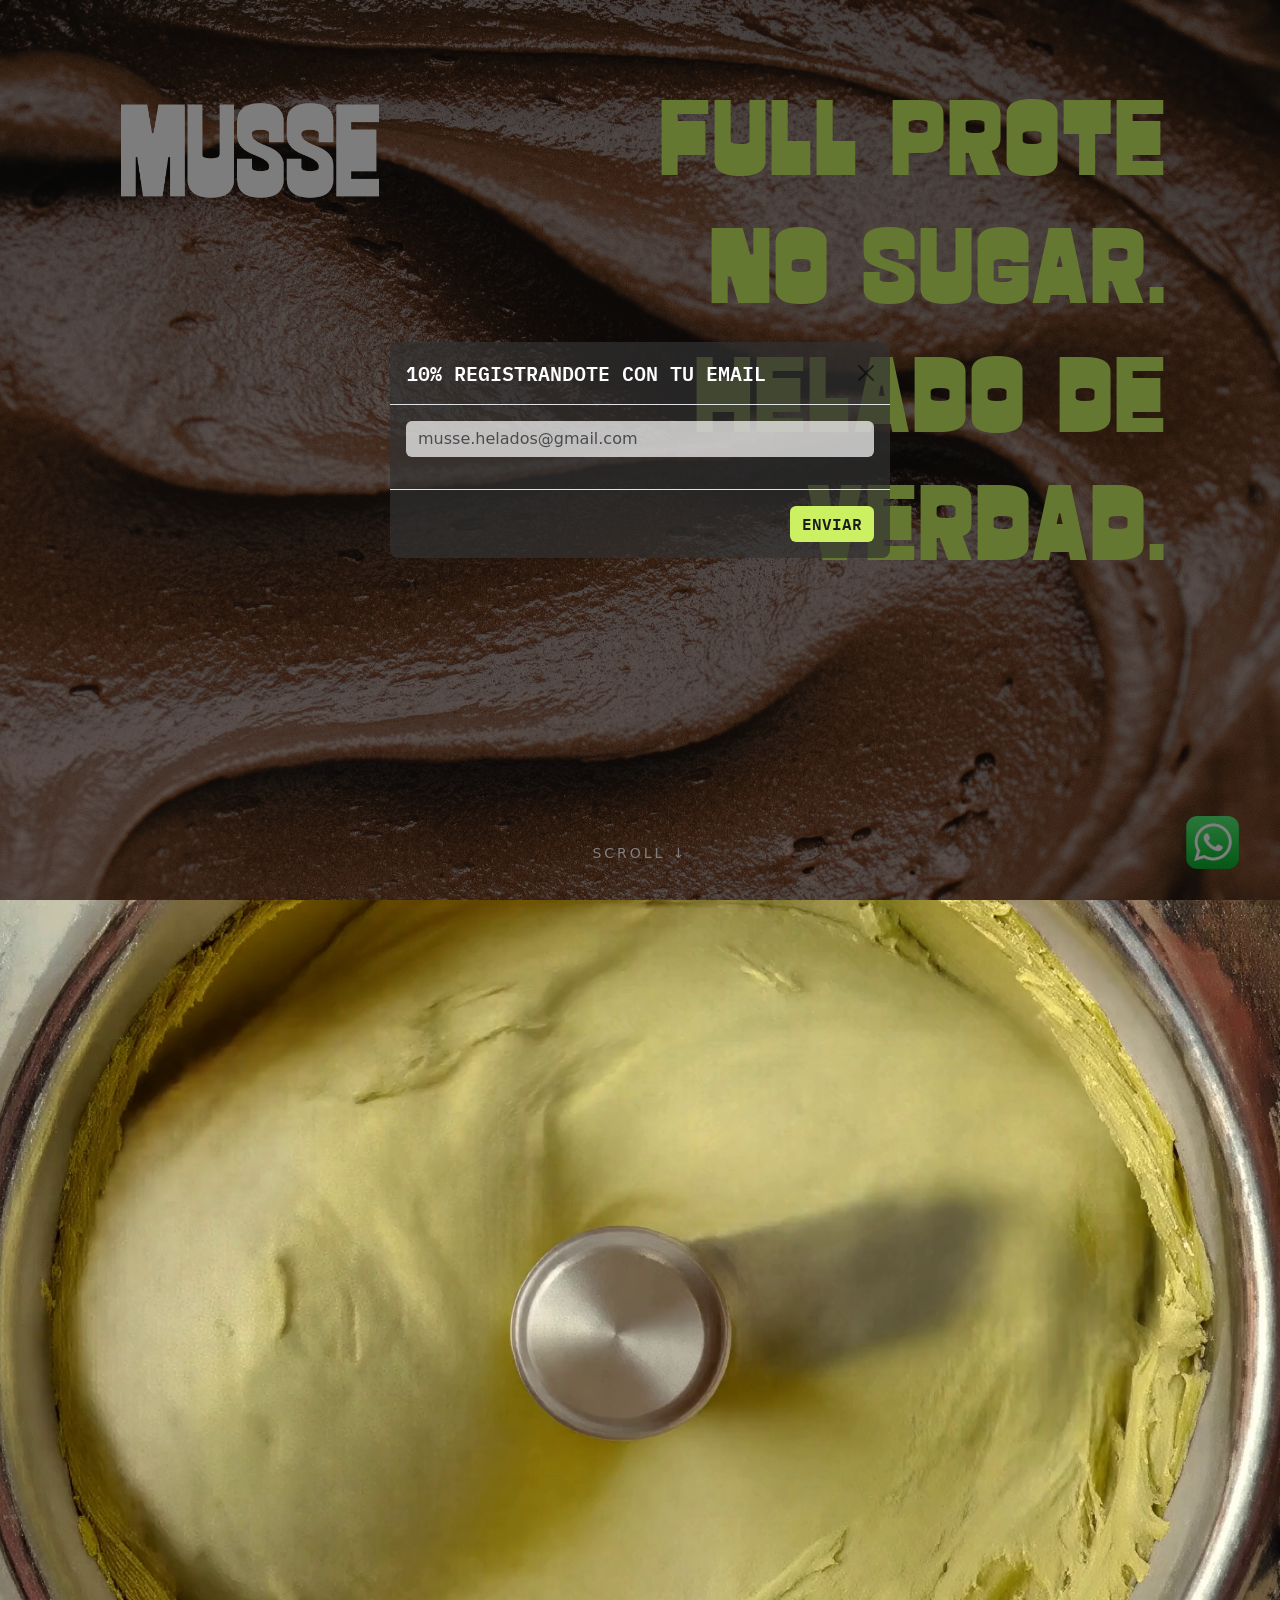
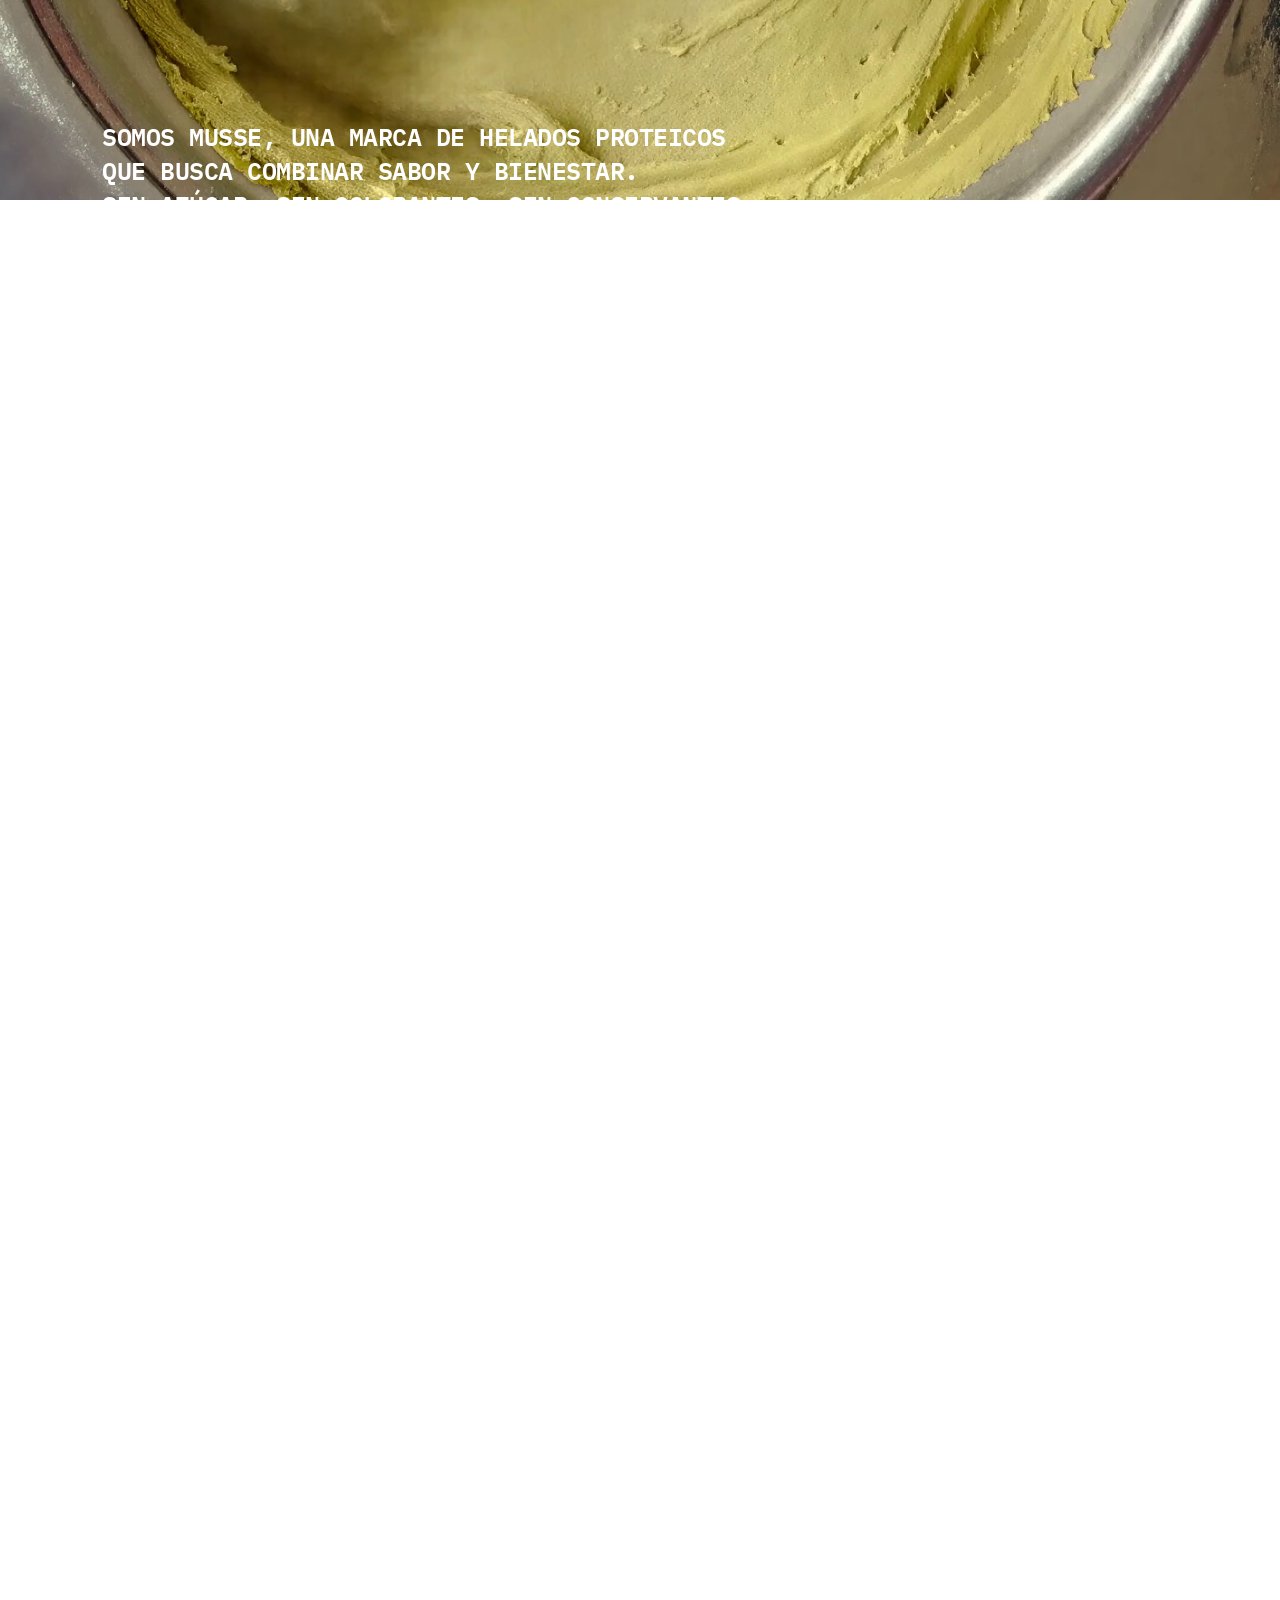
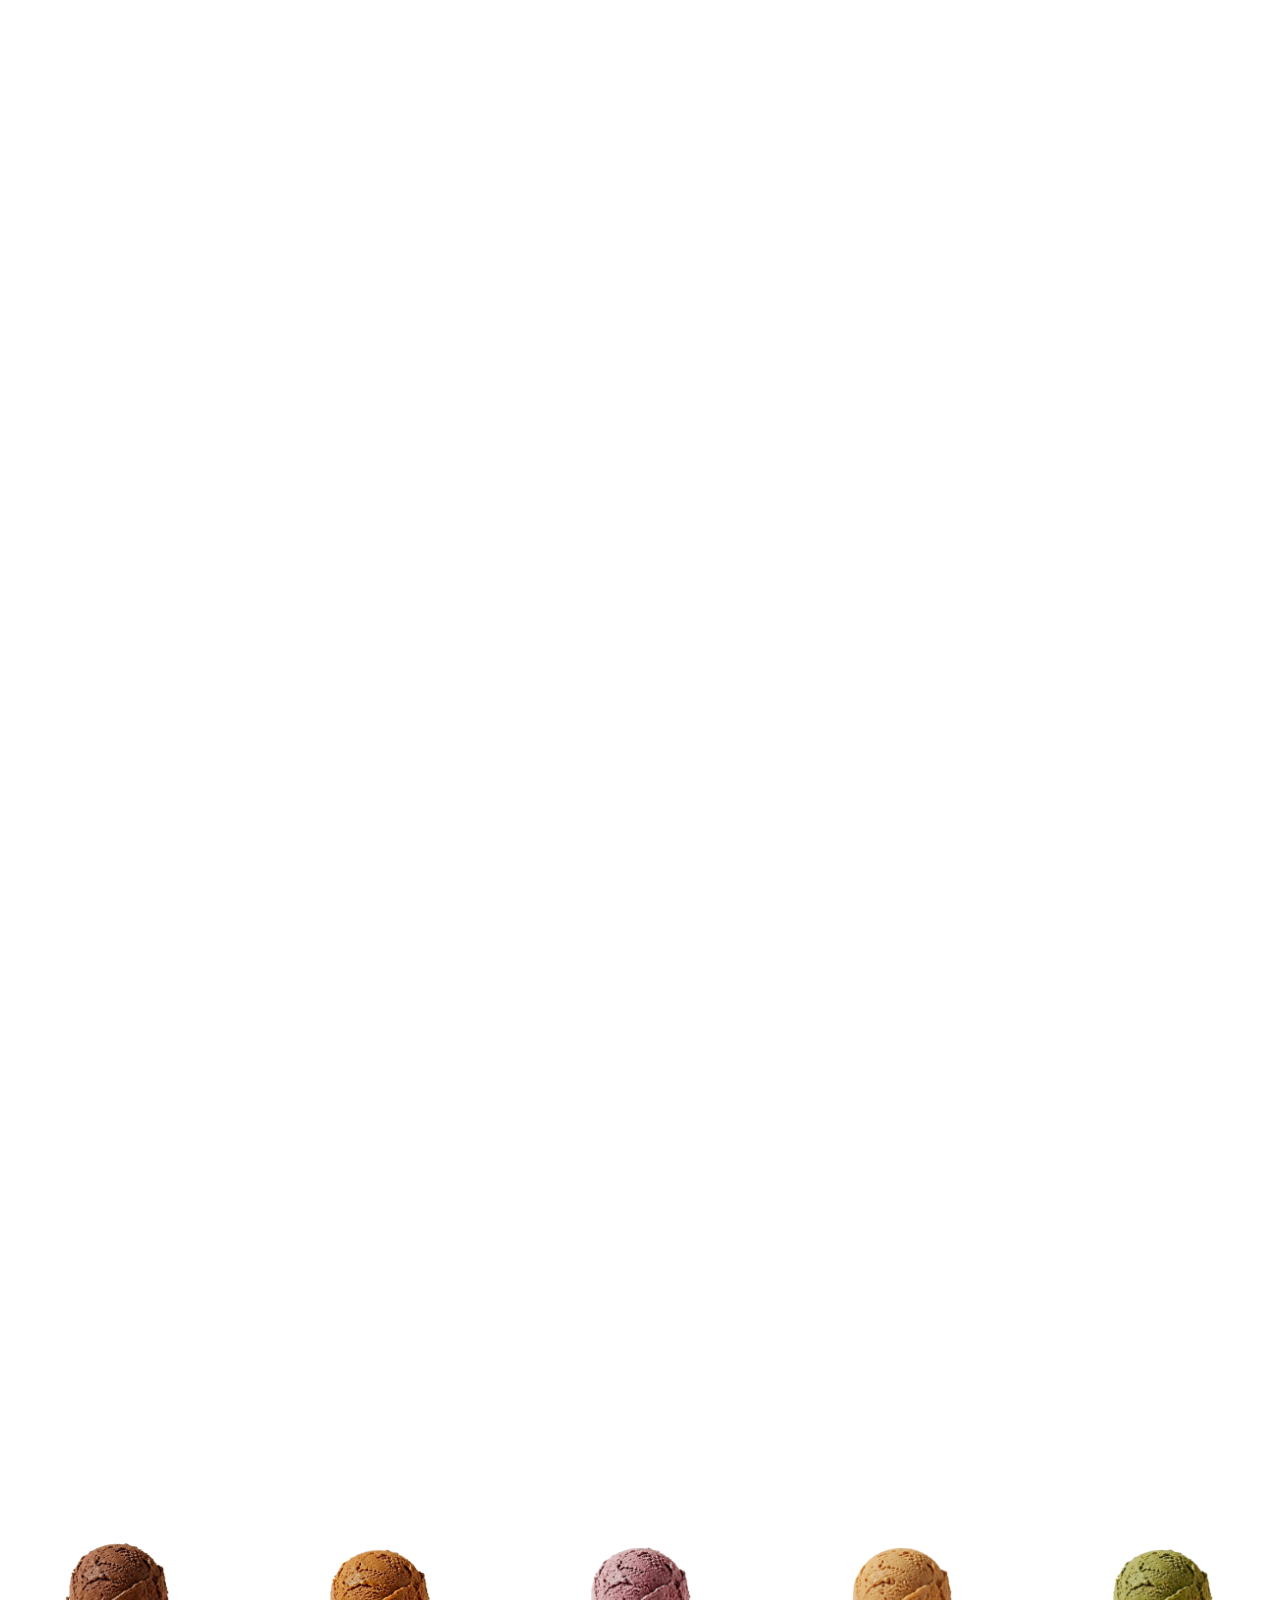
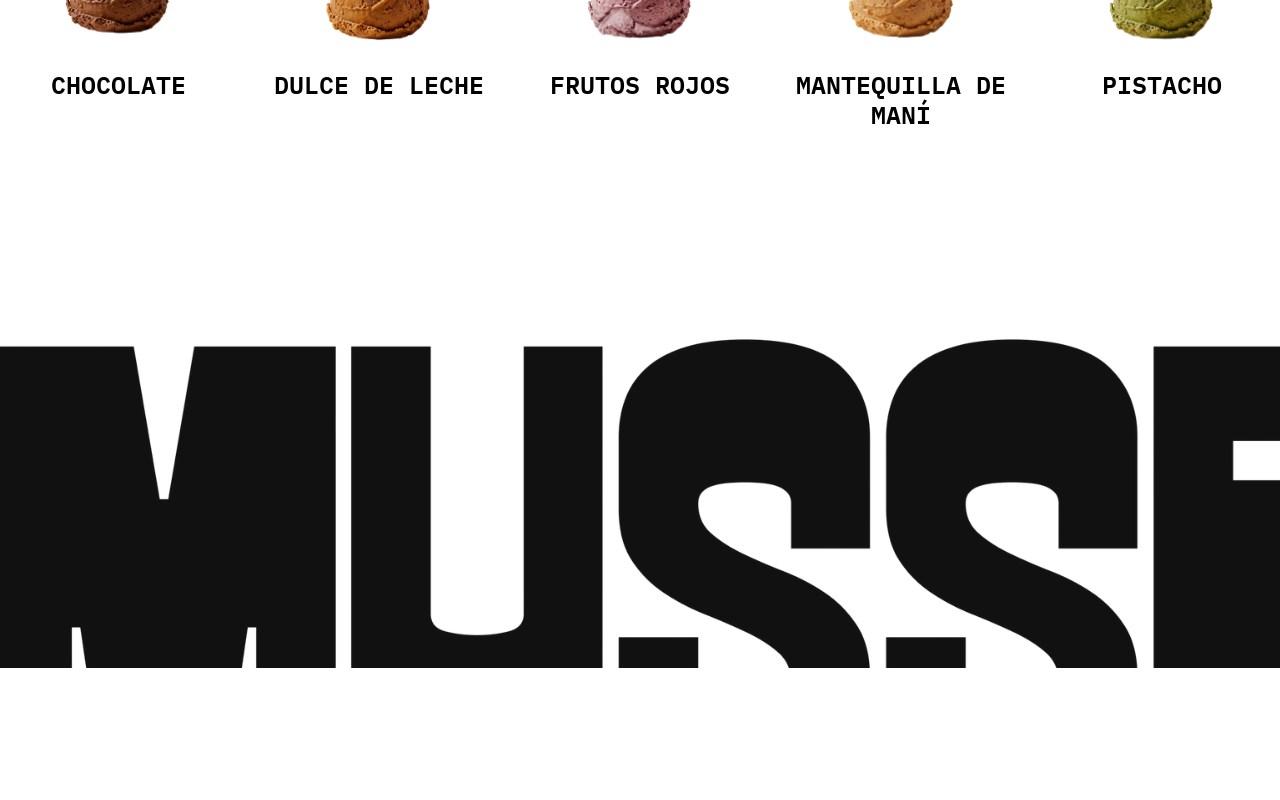
==== index.html @ d67a232c "pronta la cosa" ====
<!DOCTYPE html> 
<html lang="en">
<head>
    <meta charset="UTF-8">
    <meta name="viewport" content="width=device-width, initial-scale=1.0">
    <title>MUSSE</title>
    <link href="https://cdn.jsdelivr.net/npm/bootstrap@5.3.8/dist/css/bootstrap.min.css" rel="stylesheet" integrity="sha384-sRIl4kxILFvY47J16cr9ZwB07vP4J8+LH7qKQnuqkuIAvNWLzeN8tE5YBujZqJLB" crossorigin="anonymous">
    <link rel="stylesheet" href="webapp/web-inf/css/style.css">
    <link rel="icon" type="image/png" href="webapp/media/img/IMG__MUSSE_PERFILIG_NEGRO.png">
</head>
<body>
    <!-- POP UP -->
    <div class="modal fade" id="emailModal" tabindex="-1" aria-labelledby="emailModalLabel" aria-hidden="true">
        <div class="modal-dialog modal-dialog-centered">
            <div class="modal-content" style="background-color: rgba(50, 50, 50, 0.7); border: none; box-shadow: none;">
                <div class="modal-header">
                    <h5 class="modal-title" style="color: white; font-family: 'IBMPlexMono', sans-serif;" id="emailModalLabel">10% REGISTRANDOTE CON TU EMAIL</h5>
                    <button type="button" class="btn-close" data-bs-dismiss="modal" aria-label="Close"></button>
                </div>
                <div class="modal-body">
                    <form id="emailForm">
                        <div class="mb-3">
                            <!-- <label for="emailInput" class="form-label">Mail:</label> -->
                            <input type="email" class="form-control" id="emailInput" 
                            style="background-color: rgba(255, 255, 255, 0.7); border: none; box-shadow: none;"
                            placeholder="musse.helados@gmail.com" required>
                        </div>
                    </form>
                    <div id="mensajeExito" style="display: none; text-align: center; color: white; font-family: 'IBMPlexMono', sans-serif; padding: 20px 0">
                        <p style="font-size: 1.1rem; margin-bottom: 0;">¡LISTO! Revisá tu mail para confirmar</p>
                    </div>
                </div>
                <div class="modal-footer">
                    <!-- <button type="button" class="btn btn-secondary" data-bs-dismiss="modal">Cancelar</button> -->
                    <button type="submit" form="emailForm" class="btn btn-primary" style="background-color: rgb(203, 241, 98); border: none;color: rgb(29, 29, 29);
                     font-family: 'IBMPlexMono'">ENVIAR</button>
                </div>
            </div>
        </div>
    </div>

    <div class ="container-fluid p-0">
        <img id="crema" src="webapp/media/img/crema.jpg" class="crema">
        <div class="row align-items-start">
            <img id="logoB" src="webapp/media/img/MUSSE__LOGO_BLANCO.png" class="logoB col-6">
            <h2 class=fullsugar col-6>
                FULL PROTE <br>
                NO SUGAR. <br>
                HELADO DE <br>
                VERDAD. 
        </div>
            <h2 class="scroll-indicator">
            SCROLL
            <span>↓</span>
            </h2>  
    </div>
    <section class="frame-section">

        <div class="frame-sticky">
            <img id="img"
                 src="webapp/media/frames/frame_000.jpg"
                 alt="video">
        </div>

    </section>

    <div class="txt_Izquierda">
        <!-- <h1> QUIENES SOMOS </h1> -->
        <p class="txt_Izquierda_h2">
            SOMOS MUSSE, UNA MARCA DE HELADOS PROTEICOS<br>
            QUE BUSCA COMBINAR SABOR Y BIENESTAR.<br>
            SIN AZÚCAR. SIN COLORANTES. SIN CONSERVANTES.<br>
            APORTAN HASTA 60 GRAMOS DE PROTEÍNA,<br>
            CON INGREDIENTES CLAROS Y SELECCIONADOS.<br>
            <!-- HELADOS AL FIN ¿NO? -->
        </p>
    </div>

    <div class="txt_Derecha">
        <!-- <h1> COMO COMPRAR </h1> -->
        <p class="txt_Derecha_h2">
            DOS PRESENTACIONES PARA UNA MISMA EXPERIENCIA.<br>
            250 ML, UNA EXPRESIÓN ÍNTIMA Y PRECISA.<br>
            500 ML, UNA EXPERIENCIA AMPLIA.<br>
            LA PROPORCIÓN CAMBIA; EL CARÁCTER PERMANECE.<br>
            <!-- MISMA RECETA, DISTINTA DIMENSIÓN. -->
        </p>
    </div>

    <div class="txt_Izquierda2">
        <!-- <h1> DOS TAMANOS MISMO CRITERIO </h1> -->
        <p class="txt_Izquierda2_h2">
            ¿COMO COMPRAR? SIMPLE,<br>
            NOS ESCRIBÍS POR MENSAJE DIRECTO DE INSTAGRAM <br>
            O A NUESTRO WHATSAPP.<br>
        </p>
    </div>

    <div class="txt_Derecha2">
        <p class="txt_Derecha2_h2">
            ENVÍOS LOS SÁBADOS, COSTO $90.<br>
            PICK UP EN CORDÓN,<br>
            CANELONES 2176 ESQUINA REQUENA.
        </p>
    </div>

   <!--  <div class="txt_Izquierda3">
        <p class="txt_Izquierda3_h2">
            CADA SABOR TIENE UN PERFIL PROPIO<br>
            AROMA, ATAQUE, CUERPO Y TEXTURA<br>
            INTENSIDAD, DULZOR Y PERSISTENCIA<br>
            EL RETROGUSTO DEFINE EL FINAL.
        </p>
    </div> -->

    <!-- <div class="txt_Derecha_mobile">
        <p class="txt_Derecha_h2">
            DOS PRESENTACIONES PARA UNA MISMA EXPERIENCIA.<br>
            250 ML, UNA EXPRESIÓN ÍNTIMA Y PRECISA.<br>
            500 ML, UNA EXPERIENCIA AMPLIA.<br>
            LA PROPORCIÓN CAMBIA; <br>
            EL CARÁCTER PERMANECE.<br>
        </p>
    </div> -->

    <div class="Sabores">
    <div class="sabores-overlay-text"></div>

    <div class="row contenido-sabores">

        <div class="container">
            <div class="row row-cols-1 row-cols-md-3 row-cols-lg-5 g-4">

                <div class="col">
                    <div class="sabor-card"
                        data-color="#3D2203"
                        data-precio1="$320"
                        data-precio2="$590"
                        data-prote1="30g"
                        data-prote2="60g">
                        <img src="webapp/media/img/choco2.png"
                            class="img-fluid sabor-img"
                            alt="Chocolate">
                        <h2 class="card-title">CHOCOLATE</h2>
                    </div>
                </div>

                <div class="col">
                    <div class="sabor-card"
                        data-color="#BC7830"
                        data-precio1="$320"
                        data-precio2="$590"
                        data-prote1="30g"
                        data-prote2="60g">
                        <img src="webapp/media/img/DDL.png"
                            class="img-fluid sabor-img"
                            alt="DDL">
                        <h2 class="card-title">DULCE DE LECHE</h2>
                    </div>
                </div>

                <div class="col">
                    <div class="sabor-card"
                        data-color="#A32424"
                        data-precio1="$320"
                        data-precio2="$590"
                        data-prote1="30g"
                        data-prote2="60g">
                        <img src="webapp/media/img/FR.png"
                            class="img-fluid sabor-img"
                            alt="FR">
                        <h2 class="card-title">FRUTOS ROJOS</h2>
                    </div>
                </div>

                <div class="col">
                    <div class="sabor-card"
                        data-color="#fabf3f"
                        data-precio1="$320"
                        data-precio2="$590"
                        data-prote1="30g"
                        data-prote2="60g">
                        <img src="webapp/media/img/MM.png"
                            class="img-fluid sabor-img"
                            alt="MM">
                        <h2 class="card-title">MANTEQUILLA DE MANÍ</h2>
                    </div>
                </div>

                <div class="col">
                    <div class="sabor-card"
                        data-color="#507520"
                        data-precio1="$350"
                        data-precio2="$650"
                        data-prote1="30g"
                        data-prote2="60g">
                        <img src="webapp/media/img/Pistacho.png"
                            class="img-fluid sabor-img"
                            alt="PISTACHO">
                        <h2 class="card-title">PISTACHO</h2>
                    </div>
                </div>

            </div>
        </div>
    </div>
    <img src="webapp/media/img/primera_pagina1.png" class="musse-G">
</div>
</div>

    <a href="https://wa.me/59898804858" class="botonwpp" target="_blank" rel="noopener">
        <img src="webapp/media/img/wpp2.png" class="boton-normal" alt="WhatsApp">
        <img src="webapp/media/img/wppedido2.png" class="boton-hover" alt="Pedido">
    </a>

    <!-- <div class="scroll-space"></div> -->

    <script>
        const MAX_FRAMES = 91;

        const img = document.querySelector("#img");
        const frameSection = document.querySelector(".frame-section");

         /* Cargamos todos los frames para evitar que aparezcan blancos mientras hacemos scroll.*/
        const frames = [];
        for (let i = 0; i < MAX_FRAMES; i++) {
            const frame = String(i).padStart(3, "0");
            const image = new Image();
            image.src = `webapp/media/frames/frame_${frame}.jpg`;
            frames.push(image);
        }
         /*Cuando el usuario llega a la sección de frames, empezamos a calcular el progreso.*/
        function updateFrame() {

            const rect = frameSection.getBoundingClientRect();

            const sectionHeight = frameSection.offsetHeight;

            /*
             * rect.top:
             *  0      -> la sección está exactamente arriba
             *  +100vh -> todavía no llegó
             *  -100vh -> ya pasó
             */

            const scrollProgress =
                -rect.top / (sectionHeight - window.innerHeight);

             /* Limitamos el valor entre 0 y 1. */
            const progress = Math.max(
                0,
                Math.min(1, scrollProgress)
            );

             /* Convertimos el progreso en frame.*/
            const frameIndex = Math.floor(
                progress * (MAX_FRAMES - 1)
            );       
             /** Mostramos el frame correspondiente.*/
            if (frames[frameIndex] && frames[frameIndex].complete) {
                img.src = frames[frameIndex].src;
            }
        }
         /* Actualizamos solamente cuando se hace scroll.*/
        window.addEventListener("scroll", updateFrame);
         
        /* También actualizamos al cargar. */
        window.addEventListener("load", updateFrame);

        /* Si cambia el tamaño de la ventana, recalculamos.*/
        window.addEventListener("resize", updateFrame);

    </script>
    <script>
    document.addEventListener('DOMContentLoaded', () => {
        const seccion = document.querySelector('.Sabores');
        const overlay = document.querySelector('.sabores-overlay-text');
        const tarjetas = document.querySelectorAll('.sabor-card');
        const esMobile = () => window.innerWidth <= 768;

        tarjetas.forEach(tarjeta => {
            // Creamos el bloque de info interno (una sola vez), oculto por CSS hasta que se abra
            const info = document.createElement('div');
            info.className = 'sabor-card-info';
            info.innerHTML = `
                <p>250ml: <span>${tarjeta.dataset.precio1}</span> - PROTE: <span>${tarjeta.dataset.prote1}</span></p>
                <p>500ml: <span>${tarjeta.dataset.precio2}</span> - PROTE: <span>${tarjeta.dataset.prote2}</span></p>
            `;
            tarjeta.appendChild(info);
            tarjeta.style.setProperty('--card-color', tarjeta.dataset.color);

            // --- Comportamiento DESKTOP: hover pinta toda la sección ---
            tarjeta.addEventListener('mouseenter', () => {
                if (esMobile()) return;

                seccion.style.backgroundColor = tarjeta.dataset.color;
                overlay.innerHTML = `
                    <p>250ml: <span>${tarjeta.dataset.precio1}</span>  -  PROTE: <span>${tarjeta.dataset.prote1}</span></p>
                    <p>500ml: <span>${tarjeta.dataset.precio2}</span>  -  PROTE: <span>${tarjeta.dataset.prote2}</span></p> 
                `;
                overlay.classList.add('active');
            });

            tarjeta.addEventListener('mouseleave', () => {
                if (esMobile()) return;

                seccion.style.backgroundColor = '';
                overlay.classList.remove('active');
            });

            // --- Comportamiento MOBILE: click abre/cierra la tarjeta individual ---
            tarjeta.addEventListener('click', () => {
                if (!esMobile()) return;

                tarjeta.classList.toggle('abierta');
            });
        });
    });
</script>
<script>
    document.addEventListener('DOMContentLoaded', () => {
        const emailModal = new bootstrap.Modal(document.getElementById('emailModal'));
        emailModal.show();
    });
</script>

                                <!-- PLANILLA DE MAILS -->
<!-- <script>
    const APPS_SCRIPT_URL = "https://script.google.com/macros/s/AKfycbwYnUWAjlx35HTfsASTl6OppnHQqXR3POZV9kEv2lB65s6XrRscVy9KSuldqKF_LOc/exec"; // reemplazá con la URL que termina en /exec

    document.getElementById('emailForm').addEventListener('submit', async (e) => {
        e.preventDefault(); // evita que la página se recargue

        const email = document.getElementById('emailInput').value;
        const submitBtn = document.querySelector('button[form="emailForm"]');

        submitBtn.disabled = true;
        submitBtn.textContent = 'Enviando...';

        try {
            const response = await fetch(APPS_SCRIPT_URL, {
                method: 'POST',
                body: JSON.stringify({ email: email }),
            });

            const data = await response.json();

            if (data.status === 'agregado') {
                alert('¡Listo! Revisá tu mail para confirmar y activar tu 10% de descuento.');
                bootstrap.Modal.getInstance(document.getElementById('emailModal')).hide();
            } else if (data.status === 'existente') {
                alert('Ese mail ya está registrado.');
            } else if (data.status === 'invalido') {
                alert('El mail ingresado no es válido.');
            }
        } catch (error) {
            alert('Hubo un error, intentá de nuevo más tarde.');
            console.error(error);
        } finally {
            submitBtn.disabled = false;
            submitBtn.textContent = 'Enviar';
        }
    });
</script> -->
<script>
    const APPS_SCRIPT_URL = "https://script.google.com/macros/s/AKfycbz4NG5xU1uorxzER-dS7P4vfG3Rirt2bR7UhhUN05FvsZs_9spDzwAhqFDkivVRFyjCVA/exec"; // reemplazá con la URL que termina en /exec"; // asegurate que sea la tuya

    document.getElementById('emailForm').addEventListener('submit', async (e) => {
        e.preventDefault();

        const emailInput = document.getElementById('emailInput');
        const email = emailInput.value;
        const submitBtn = document.querySelector('button[form="emailForm"]');

        emailInput.classList.remove('is-invalid');

        submitBtn.disabled = true;
        submitBtn.textContent = 'Enviando...';

        try {
            const response = await fetch(APPS_SCRIPT_URL, {
                method: 'POST',
                body: JSON.stringify({ email: email }),
            });

            const data = await response.json();

            if (data.status === 'agregado') {
                document.getElementById('emailForm').style.display = 'none';
                document.querySelector('.modal-footer').style.display = 'none';
                document.getElementById('mensajeExito').style.display = 'block';

                setTimeout(() => {
                    bootstrap.Modal.getInstance(document.getElementById('emailModal')).hide();
                }, 2500);
            } else if (data.status === 'existente') {
                bootstrap.Modal.getInstance(document.getElementById('emailModal')).hide();
            } else if (data.status === 'invalido') {
                emailInput.classList.add('is-invalid');
            }
        } catch (error) {
            console.error(error);
        } finally {
            submitBtn.disabled = false;
            submitBtn.textContent = 'Enviar';
        }
    });
</script>
<script src="https://cdn.jsdelivr.net/npm/bootstrap@5.3.8/dist/js/bootstrap.bundle.min.js"></script>
</body>
</html>
---- webapp/web-inf/css/style.css ----
@font-face {
    font-family: "PCMerchis";
    src: url("../../media/fonts/PCMerchis-Regular.woff") format("woff");
    font-weight: normal;
    font-style: normal;
}
@font-face {
    font-family: "PCMerchis";
    src: url("../../media/fonts/PCMerchis-Regular.woff2") format("woff2");
    font-weight: normal;
    font-style: normal;
}
@font-face {
    font-family: "IBMPlexMono";
    src: url("../../media/fonts/IBMPlexMono-Medium.ttf") format("TrueType");
    font-weight: normal;
    font-style: normal;
}
@font-face {
    font-family: "IBMPlexMono";
    src: url("../../media/fonts/IBMPlexMono-SemiBold.ttf") format("TrueType");
    font-weight: normal;
    font-style: normal;
}
body {
    margin: 0;
    padding: 0;
}.container-fluid{
    position : relative;
}.crema {
    width: 100%;
    height: 100vh;
    object-fit: cover;
    display: block;
    position: relative;
}.logoB{
    position: absolute;
    top: 100px;
    left: 100px;

    width: 300px;
    height: auto;

    z-index: 2;
}.fullsugar{
    position:absolute;
    top: 85px;
    right: 100px;
    background: transparent;
    text-align: right;
    /* color: rgb(29, 38, 112); */
    /* color: rgb(250, 191, 63); */
    color: rgb(203, 241, 98);
    /* font-family:"Impact, Haettenschweiler, 'Arial Narrow Bold', sans-serif"; */
    font-family:"PCMerchis";
    /* font-weight: 700; */
    font-size: 107px;
    letter-spacing: 3px;
    /* -webkit-text-stroke: 0.05px rgb(14, 20, 59); */

    z-index: 2;
}.scroll-indicator {
    position: absolute;
    bottom: 30px;
    left: 50%;
    transform: translateX(-50%);
    
    color: white;
    font-size: 14px;
    letter-spacing: 3px;
    text-align: center;
    z-index: 2;
/* }#img {
    position: fixed;
    top: 100vh;
    left: 0;
    width: 100vw;
    height: 100vh;
    object-fit: cover;
    z-index: 1;
    opacity: 1;
    pointer-events: none;
}#img.visible {
    opacity: 1;
    pointer-events: auto; */
}.botonwpp{
    position: fixed;
    bottom: 20px;
    right: 30px;

    z-index: 1000;
}.botonwpp img {
    width: 75px;
    height: auto;
    display: block;
}.boton-hover {
    position: absolute;
    top: 50%;
    left: 50%;

    width: 100px !important;
    height: auto !important;

    transform: translate(-60%, -50%);
    /* background-color: rgb(58, 124, 64) */;
    opacity: 0;
}.botonwpp:hover .boton-hover {
    opacity: 1;
}.botonwpp:hover .boton-normal {
    opacity: 0;
}.scroll-space {
    height: 600vh;
    margin-top: 0;
    position: relative;
}.frame-section {
    /*
     * 91 frames = una sección suficientemente larga
     * para poder recorrerlos con el scroll.
     */
    height: 600vh;
    position: relative;
}

.frame-sticky {
    position: sticky;
    top: 0;
    height: 100vh;
    width: 100%;
    overflow: hidden;
}

.frame-sticky img {
    width: 100%;
    height: 100%;
    object-fit: cover;
    display: block;
}.txt_Izquierda{
    position: absolute;

    top: 180vh;
    left: 8%;

    height: 400px;
    width: 700px;
    padding: 100px 0;

    z-index: 10;

    color: white;
    opacity: 1;
    font-family: "IBMPlexMono";

    font-size: 25px;
    font-weight: 400;
    /* background-color: rgba(255, 255, 255, 0.25);
    backdrop-filter: blur(8px); */
    letter-spacing: -0.5px;
    line-height: 1.35;
}.txt_Derecha{
    position: absolute;
    top: 270vh;
    right: 8%;
    width: 700px;
    margin-left: 8%;
    margin-right: auto;
    padding: 100px 0;
    z-index:10;
    color: white;
    text-align: right;
    font-family: "IBMPlexMono";
    font-size: 25px;
    letter-spacing: -0.5px;
    opacity: 1;
}.txt_Izquierda2{
    position: absolute;
    top: 360vh;
    left: 8%;
    width: 800px;
    margin-left: auto;
    margin-right: 8%;
    padding: 100px 0;
    z-index:10;
    color: white;
    opacity: 1;
    font-family:"IBMPlexMono";
    font-size: 25px;
    letter-spacing: -0.5px;
}.txt_Derecha2{
    position: absolute;
    top: 450vh;
    right: 8%;
    width: 700px;
    margin-left: 8%;
    margin-right: auto;
    padding: 100px 0;
    z-index:10;
    color: white;
    text-align: right;
    opacity: 1;
    font-family:"IBMPlexMono";
    font-size: 25px;
    letter-spacing: -0.5px;
}/* .txt_Izquierda3{
    position: absolute;
    top: 520vh;
    left: 8%;
    width: 700px;
    margin-left: auto;
    margin-right: 8%;
    padding: 100px 0;
    z-index:10;
    color: white;
    opacity: 1;
    font-family:"IBMPlexMono";
    font-size: 25px;
    letter-spacing: -0.5px;
} */.Sabores {
    position: relative;
    width: 100%;
    min-height: 100vh;
    overflow: hidden;
    transition: background-color 0.35s ease;
}

.musse-G {
    position: absolute;
    inset: 0;
    object-fit: cover;
    z-index: 0;
}

.contenido-sabores {
    position: relative;
    z-index: 1;
}

.contenido-sabores .col {
    display: flex;
    flex-direction: column;
    align-items: center;
}

.sabor-img {
    max-width: 220px;
    height: auto;
    display: block;
    margin: 0 auto;
}

.card-title {
    font-family: "IBMPlexmono";
    color: #000;
    text-align: center;
    margin-top: 4px;
    margin-bottom: 0;
    font-weight: 450;
    font-size: 25px;
    /* text-decoration: overline; */
}

.sabores-overlay-text {
    position: absolute;
    left: 0;
    right: 0;
    top: 45%;
    bottom: 0;
    z-index: 3;
    display: flex;
    flex-direction: column;
    align-items: center;
    justify-content: flex-start;
    gap: 6px;
    color: #fff;
    font-family: "PCMerchis", sans-serif;
    text-align: center;
    font-size: 1.5rem;
    opacity: 0;
    pointer-events: none;
    transition: opacity 0.35s ease;
    letter-spacing: 1px;
}

.sabores-overlay-text.active {
    opacity: 1;
}.hero-content {
    position: absolute;
    top: 0;
    left: 0;
    width: 100%;
}.hero {
    position: relative;
    height: 100vh;
}.txt_Derecha{
    position: absolute;
}@media (max-width: 768px) {
    .logoB {
        top: 105px !important;
        left: 50%;
        right: auto;
        transform: translateX(-50%);
        width: 260px;
    }

    .fullsugar {
        top: 250px;
        left: 50%;
        right: auto;
        transform: translateX(-50%);
        width: 90%;
        text-align: center;
        font-size: 55px;
        letter-spacing: 1px;
    }

    .scroll-indicator {
        font-size: 13px;
        bottom: 20px;
    }
}

/* @media (max-width: 480px) {
    .logoB {
        width: 130px;
        top: 35px;
    }

    .fullsugar {
        top: 170px;
        font-size: 32px;
    }
} */@media (max-width: 768px) {
    .botonwpp {
        bottom: 20px;
        right: 20px;
    }
    .botonwpp img {
        width: 60px;
    }
    .boton-hover,
    .botonwpp:hover .boton-hover {
        display: none !important;
        opacity: 0 !important;
    }

    .botonwpp:hover .boton-normal,
    .boton-normal {
        opacity: 1 !important;
        display: block !important;
    }
}@media (max-width: 768px) {
    .txt_Izquierda,
    .txt_Derecha,
    .txt_Izquierda2,
    .txt_Derecha2 {
        left: 8%;
        right: 8%;
        width: auto;
        height: auto;
        padding: 15px 0;
        font-size: 18px;
        line-height: 1.3;
        letter-spacing: 0;
    }

    /* .txt_Izquierda3 {
        display: none;
    } */
}

@media (max-width: 480px) {
    .txt_Izquierda,
    .txt_Derecha,
    .txt_Izquierda2,
    .txt_Derecha2 {
        left: 6%;
        right: 6%;
        padding: 10px 0;
        font-size: 18px;;
    }
}.sabor-card-info {
    display: none;
}

@media (max-width: 768px) {
    .sabores-overlay-text {
        display: none;
    }

    .sabor-card {
        position: relative;
        margin-top: 20px;
        width: 100%;
        max-width: 280px;
        border-radius: 12px;
        overflow: hidden;
        padding: 16px 0;
    }

    .sabor-card .sabor-img,
    .sabor-card .card-title {
        transition: opacity 0.3s ease;
    }

    .sabor-card.abierta .sabor-img,
    .sabor-card.abierta .card-title {
        opacity: 0;
    }

    .sabor-card-info {
        position: absolute;
        inset: 0;
        display: flex;
        flex-direction: column;
        align-items: center;
        justify-content: center;
        gap: 6px;
        color: #fff;
        font-family: "PCMerchis", sans-serif;
        text-align: center;
        font-size: 1.1rem;
        letter-spacing: 2px;
        opacity: 0;
        pointer-events: none;
        transition: opacity 0.3s ease;
        background-color: var(--card-color, transparent);
    }

    .sabor-card.abierta .sabor-card-info {
        opacity: 1;
        pointer-events: auto;
    }
}@media (max-width: 768px) {
    .musse-G {
        position: static;
        width: 100%;
        height: auto;
        object-fit: contain;
        display: block;
        margin-top: -35px;
        margin-bottom: -40px;
    }

    .Sabores {
        min-height: auto;
        overflow: hidden;
    }
}/* .txt_Derecha_mobile {
    display: none;
}

@media (max-width: 768px) {
    .txt_Derecha {
        display: none;
    }

    .txt_Derecha_mobile {
        display: block;
        position: absolute;
        top: 270vh;
        top: 270dvh;
        right: 8%;
        left: auto;
        width: auto;
        height: auto;
        padding: 15px 0;
        z-index: 10;
        color: white;
        text-align: right;
        font-family: "IBMPlexMono";
        font-size: 18px;
        line-height: 1.3;
        letter-spacing: 0;
    }
} */
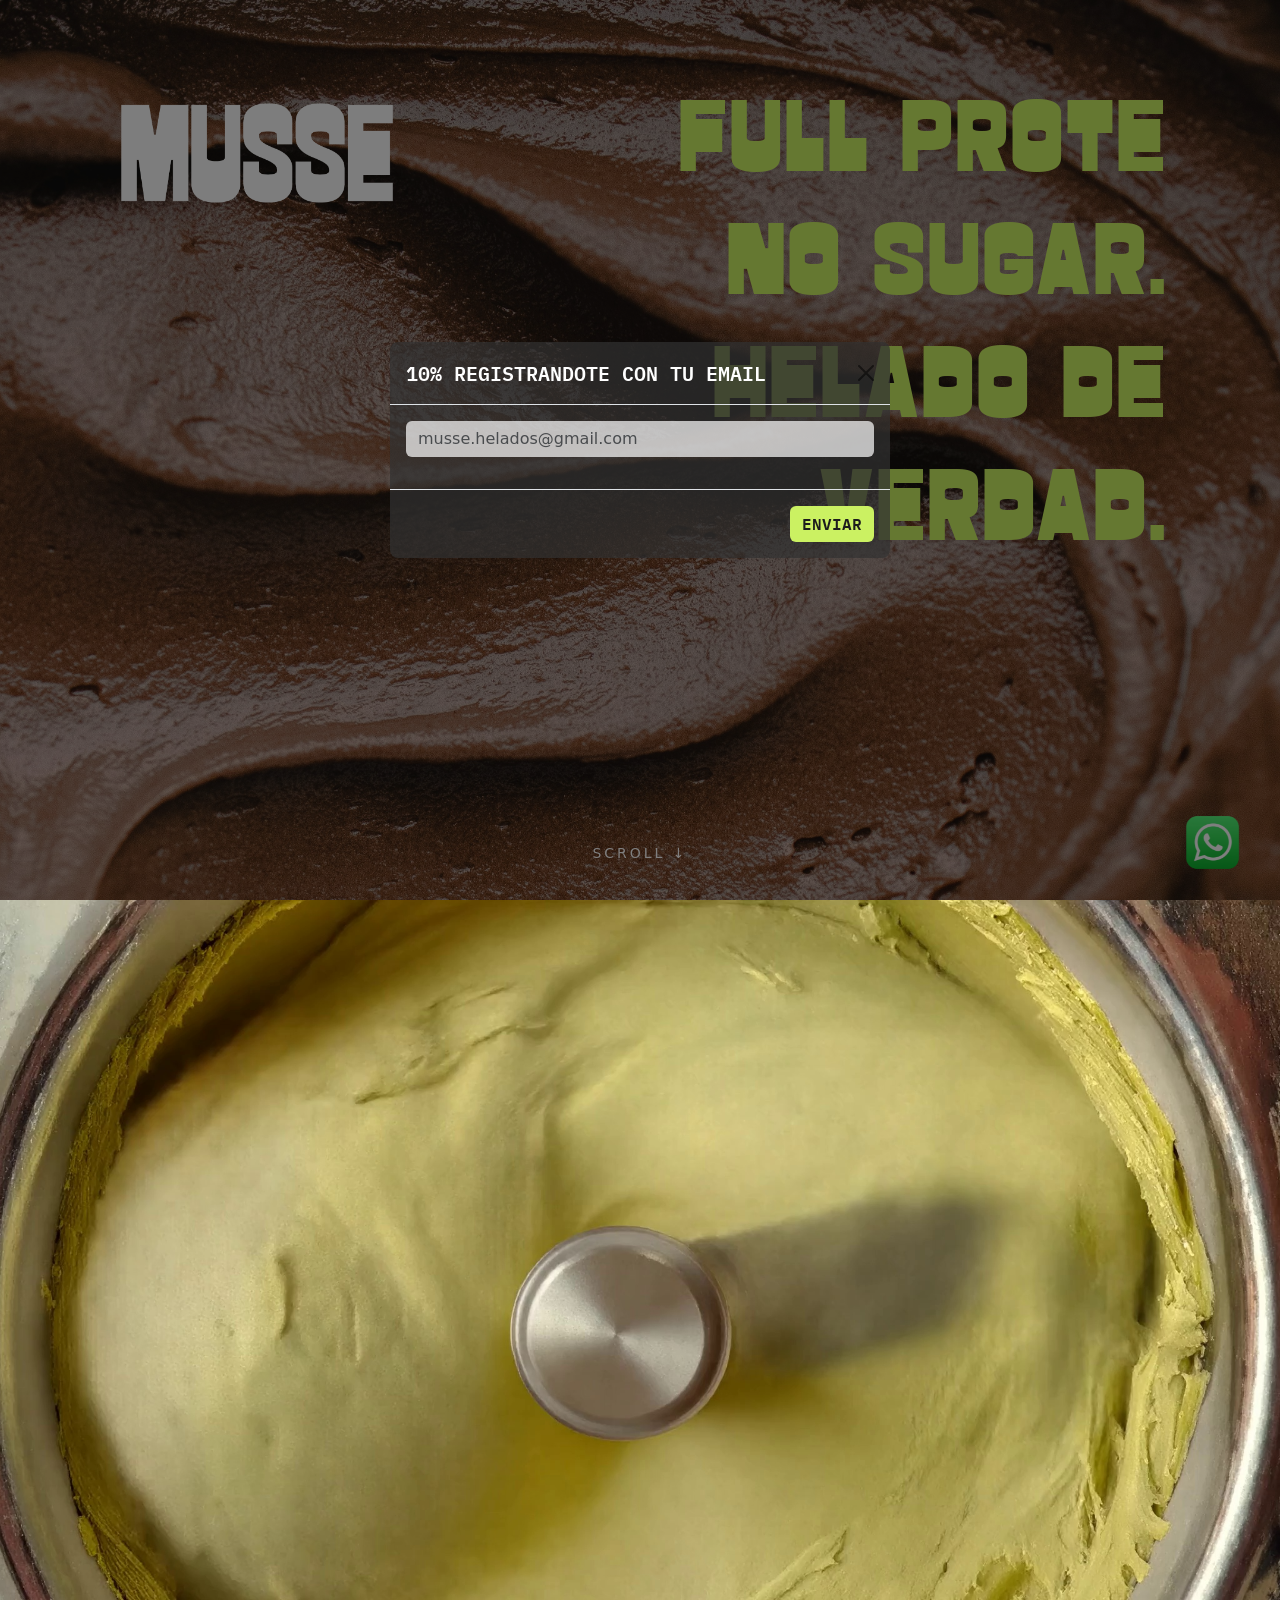
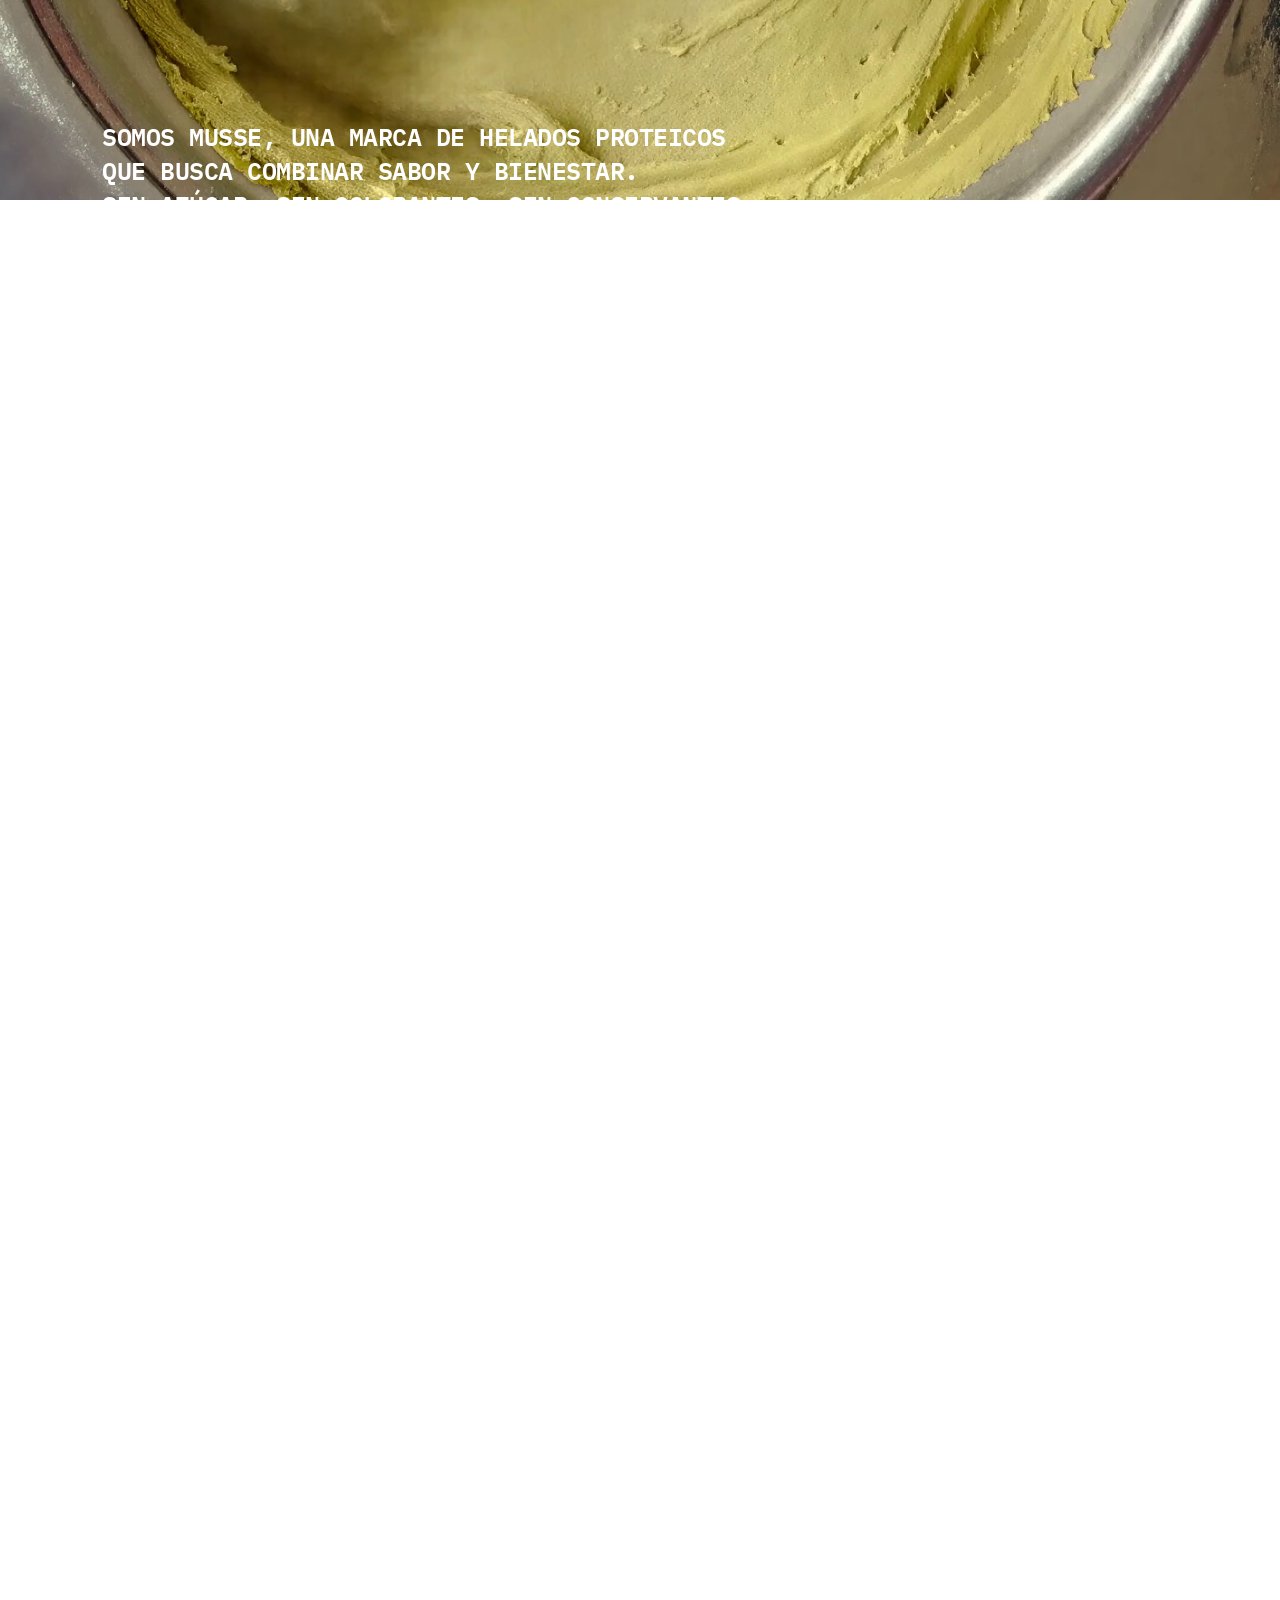
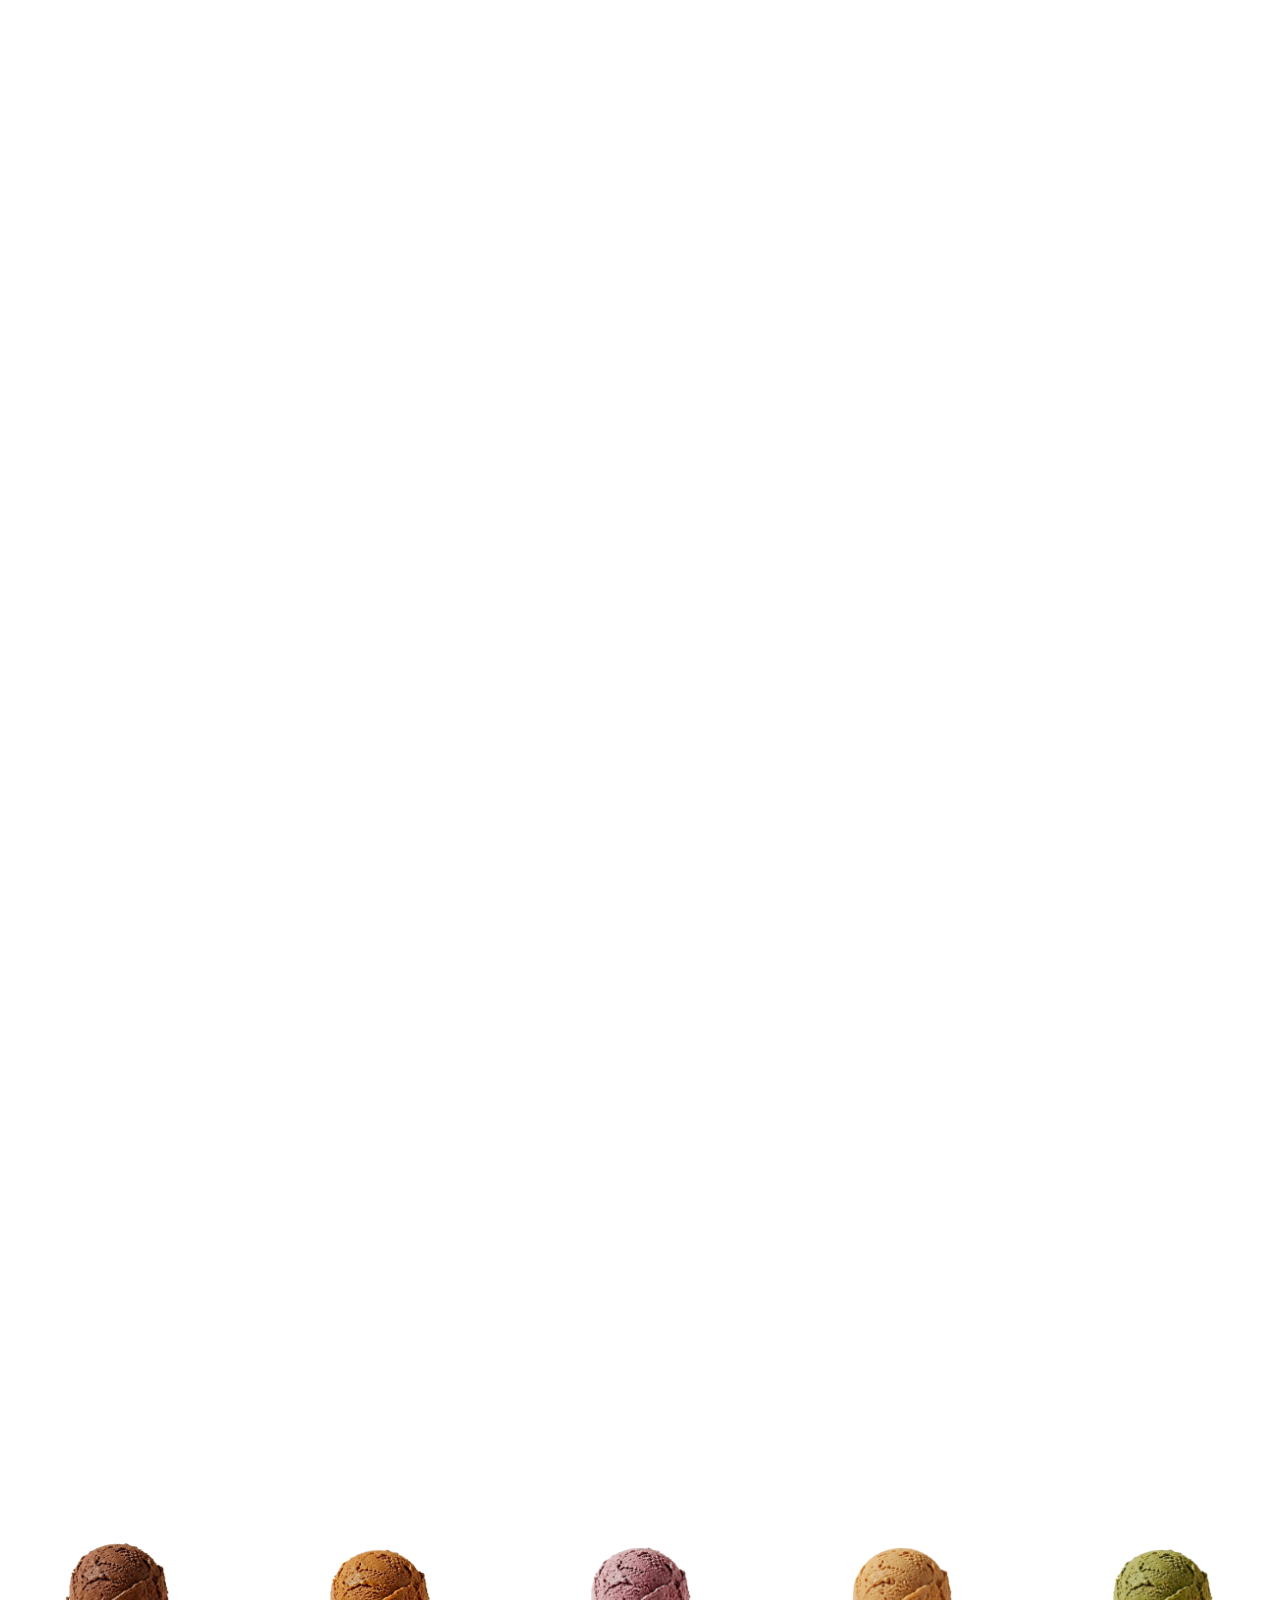
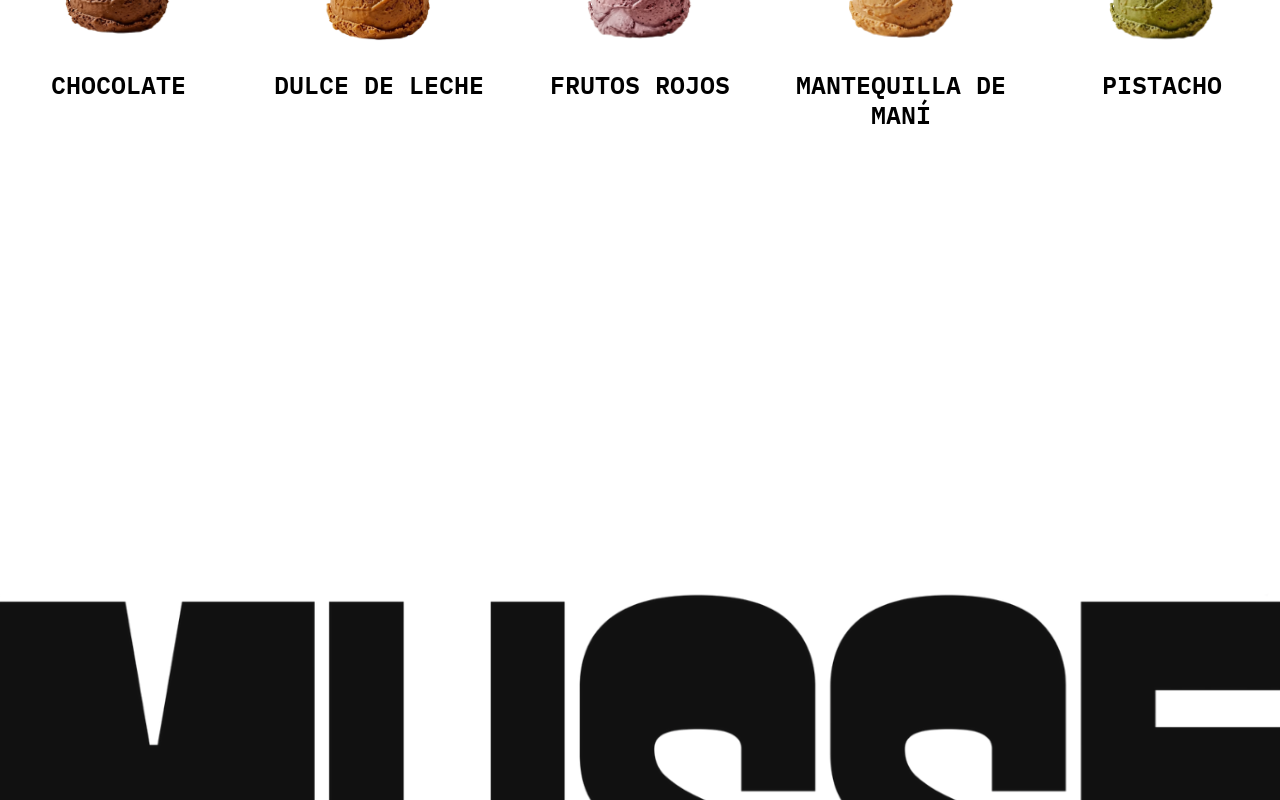
==== commit 1205444e: "ajustamos responsive" ====
--- a/index.html
+++ b/index.html
@@ -39,15 +39,20 @@
         </div>
     </div>
 
-    <div class ="container-fluid p-0">
-        <img id="crema" src="webapp/media/img/crema.jpg" class="crema">
+    <div class ="container-fluid">
+        <!-- <img id="crema" src="webapp/media/img/crema.jpg" class="crema"> -->
         <div class="row align-items-start">
-            <img id="logoB" src="webapp/media/img/MUSSE__LOGO_BLANCO.png" class="logoB col-6">
-            <h2 class=fullsugar col-6>
-                FULL PROTE <br>
-                NO SUGAR. <br>
-                HELADO DE <br>
-                VERDAD. 
+            <div class="col-12 col-md-6">
+                <img id="logoB" src="webapp/media/img/MUSSE__LOGO_BLANCO.png" class="logoB">
+            </div>
+            <div class="col-12 col-md-6">
+                <h2 class=fullsugar>
+                    FULL PROTE <br>
+                    NO SUGAR. <br>
+                    HELADO DE <br>
+                    VERDAD.
+                </h2>
+            </div> 
         </div>
             <h2 class="scroll-indicator">
             SCROLL
@@ -204,8 +209,7 @@
             </div>
         </div>
     </div>
-    <img src="webapp/media/img/primera_pagina1.png" class="musse-G">
-</div>
+    <!-- <img src="webapp/media/img/primera_pagina1.png" class="musse-G"> -->
 </div>
 
     <a href="https://wa.me/59898804858" class="botonwpp" target="_blank" rel="noopener">
--- a/webapp/web-inf/css/style.css
+++ b/webapp/web-inf/css/style.css
@@ -26,26 +26,31 @@
     margin: 0;
     padding: 0;
 }.container-fluid{
-    position : relative;
-}.crema {
+    background-image: url("../../media/img/crema.jpg");
+    background-size: cover;
+    background-position: center center;
+    background-repeat: no-repeat;
+    height: 100vh;
+}/* .crema {
     width: 100%;
     height: 100vh;
     object-fit: cover;
     display: block;
     position: relative;
-}.logoB{
-    position: absolute;
-    top: 100px;
-    left: 100px;
-
-    width: 300px;
+} */.logoB{
+    /* position: absolute; */
+    /* top: 100px;
+    left: 100px; */
+    margin-top: 100px;
+    margin-left: 100px;
+    width: 290px;
     height: auto;
-
-    z-index: 2;
 }.fullsugar{
-    position:absolute;
-    top: 85px;
-    right: 100px;
+    /* position:absolute; */
+    /* top: 85px;
+    right: 100px; */
+    margin-top: 85px;
+    margin-right: 100px;
     background: transparent;
     text-align: right;
     /* color: rgb(29, 38, 112); */
@@ -54,11 +59,9 @@
     /* font-family:"Impact, Haettenschweiler, 'Arial Narrow Bold', sans-serif"; */
     font-family:"PCMerchis";
     /* font-weight: 700; */
-    font-size: 107px;
+    font-size: clamp(60px, 8vw, 107px);
     letter-spacing: 3px;
     /* -webkit-text-stroke: 0.05px rgb(14, 20, 59); */
-
-    z-index: 2;
 }.scroll-indicator {
     position: absolute;
     bottom: 30px;
@@ -220,14 +223,18 @@
     min-height: 100vh;
     overflow: hidden;
     transition: background-color 0.35s ease;
-}
-
-.musse-G {
+    background-image: url("../../media/img/primera_pagina2.png");
+    background-position: center bottom;
+    background-size: contain;
+    background-repeat: no-repeat;
+}
+
+/* .musse-G {
     position: absolute;
     inset: 0;
     object-fit: cover;
     z-index: 0;
-}
+} */
 
 .contenido-sabores {
     position: relative;
@@ -294,18 +301,22 @@
     position: absolute;
 }@media (max-width: 768px) {
     .logoB {
-        top: 105px !important;
+        /* top: 105px !important;
         left: 50%;
         right: auto;
-        transform: translateX(-50%);
-        width: 260px;
+        transform: translateX(-50%); */
+
+        display: block;
+        margin: 105px auto 0 auto;
+        width: 240px;
     }
 
     .fullsugar {
-        top: 250px;
+        /* top: 250px;
         left: 50%;
         right: auto;
-        transform: translateX(-50%);
+        transform: translateX(-50%); */
+        margin: 60px auto 0 auto;
         width: 90%;
         text-align: center;
         font-size: 55px;
@@ -430,7 +441,7 @@
         pointer-events: auto;
     }
 }@media (max-width: 768px) {
-    .musse-G {
+    /* .musse-G {
         position: static;
         width: 100%;
         height: auto;
@@ -438,11 +449,14 @@
         display: block;
         margin-top: -35px;
         margin-bottom: -40px;
-    }
+    } */
 
     .Sabores {
         min-height: auto;
         overflow: hidden;
+        background-size: contain;
+        background-position: center bottom;
+        padding-bottom: 100px;
     }
 }/* .txt_Derecha_mobile {
     display: none;
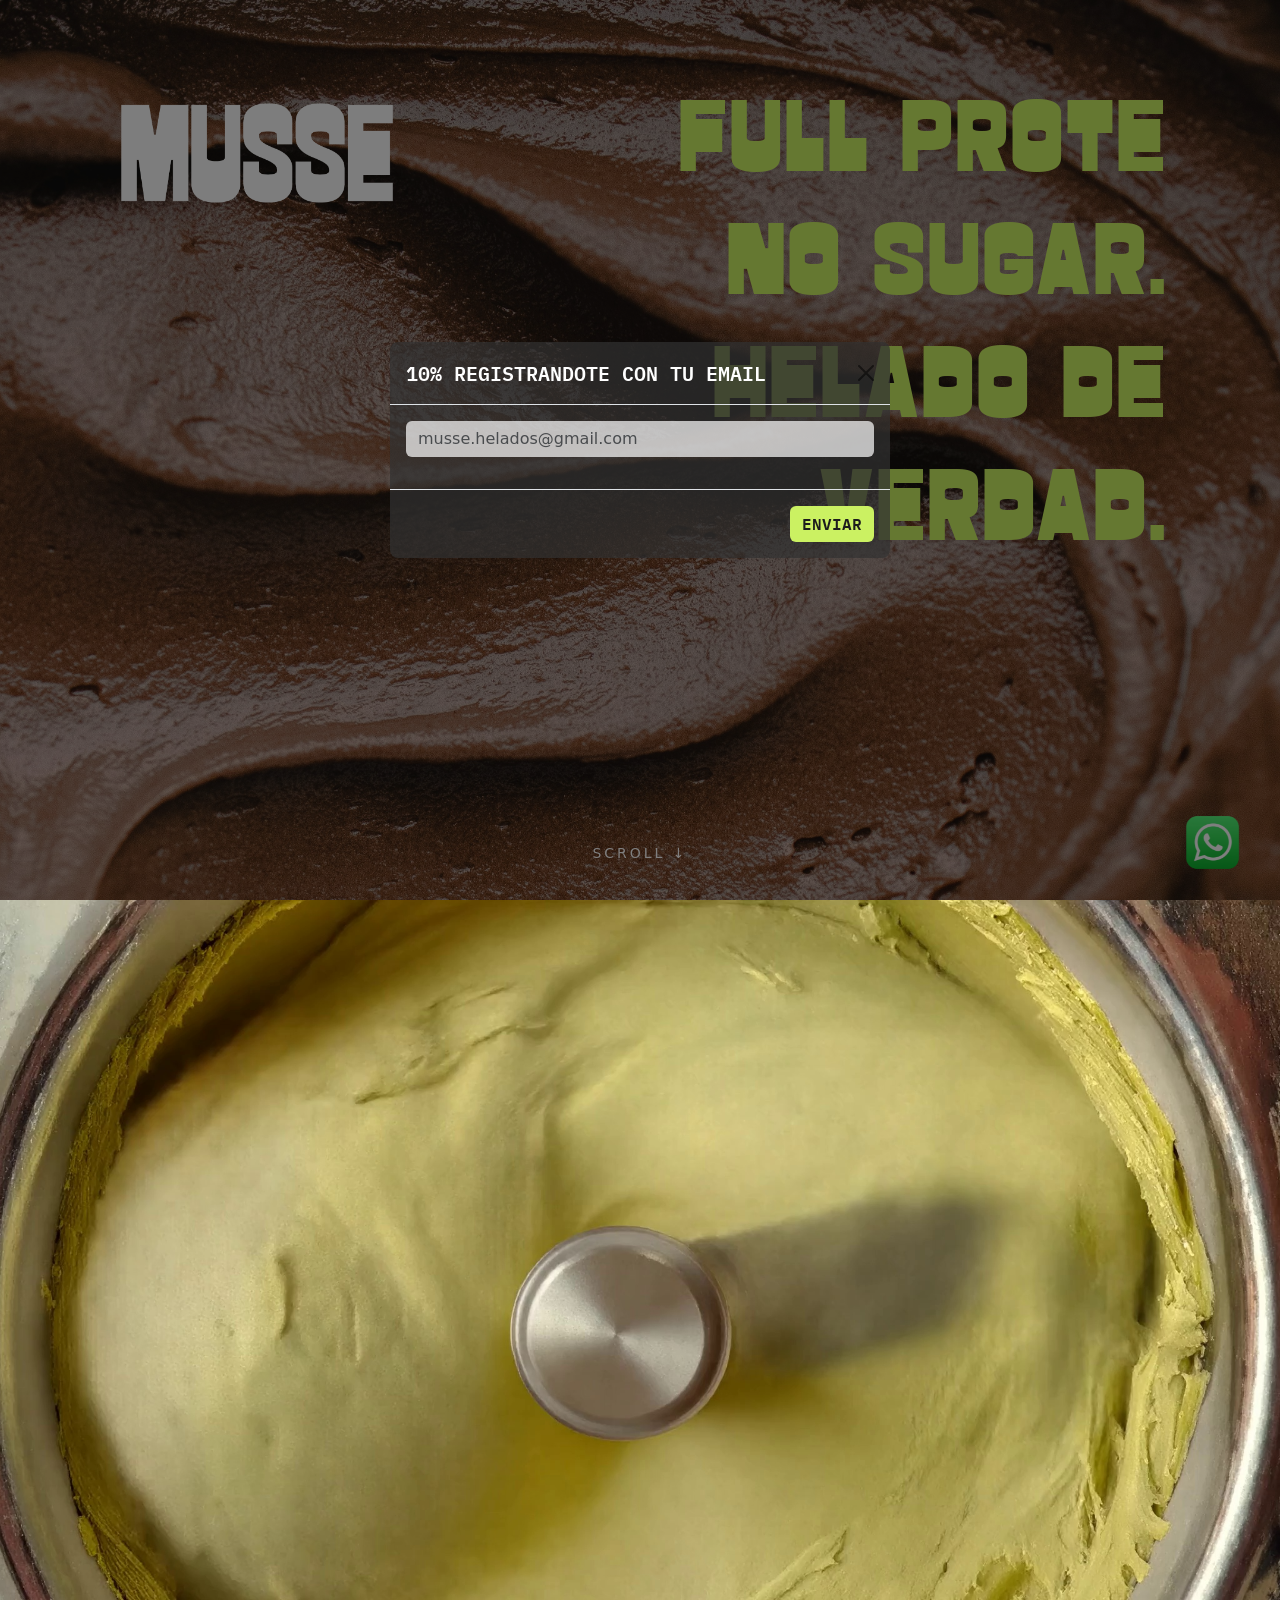
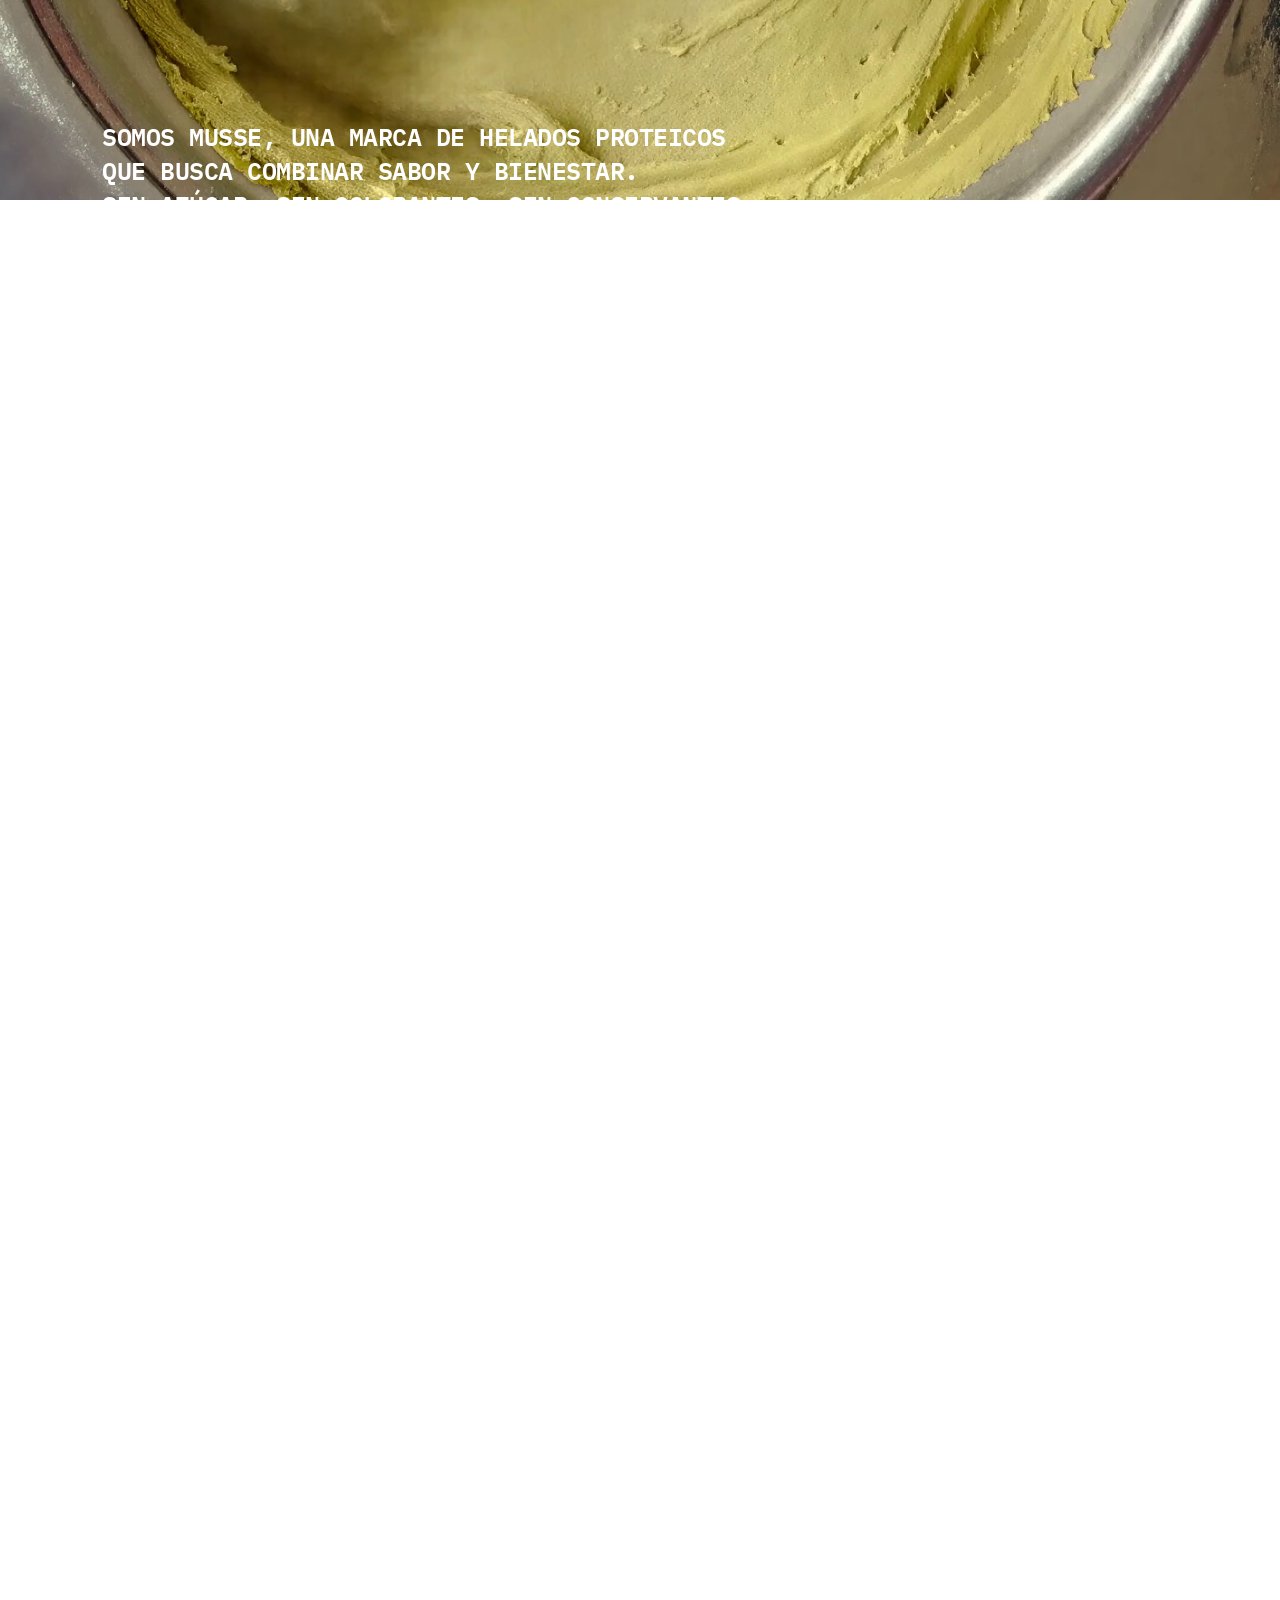
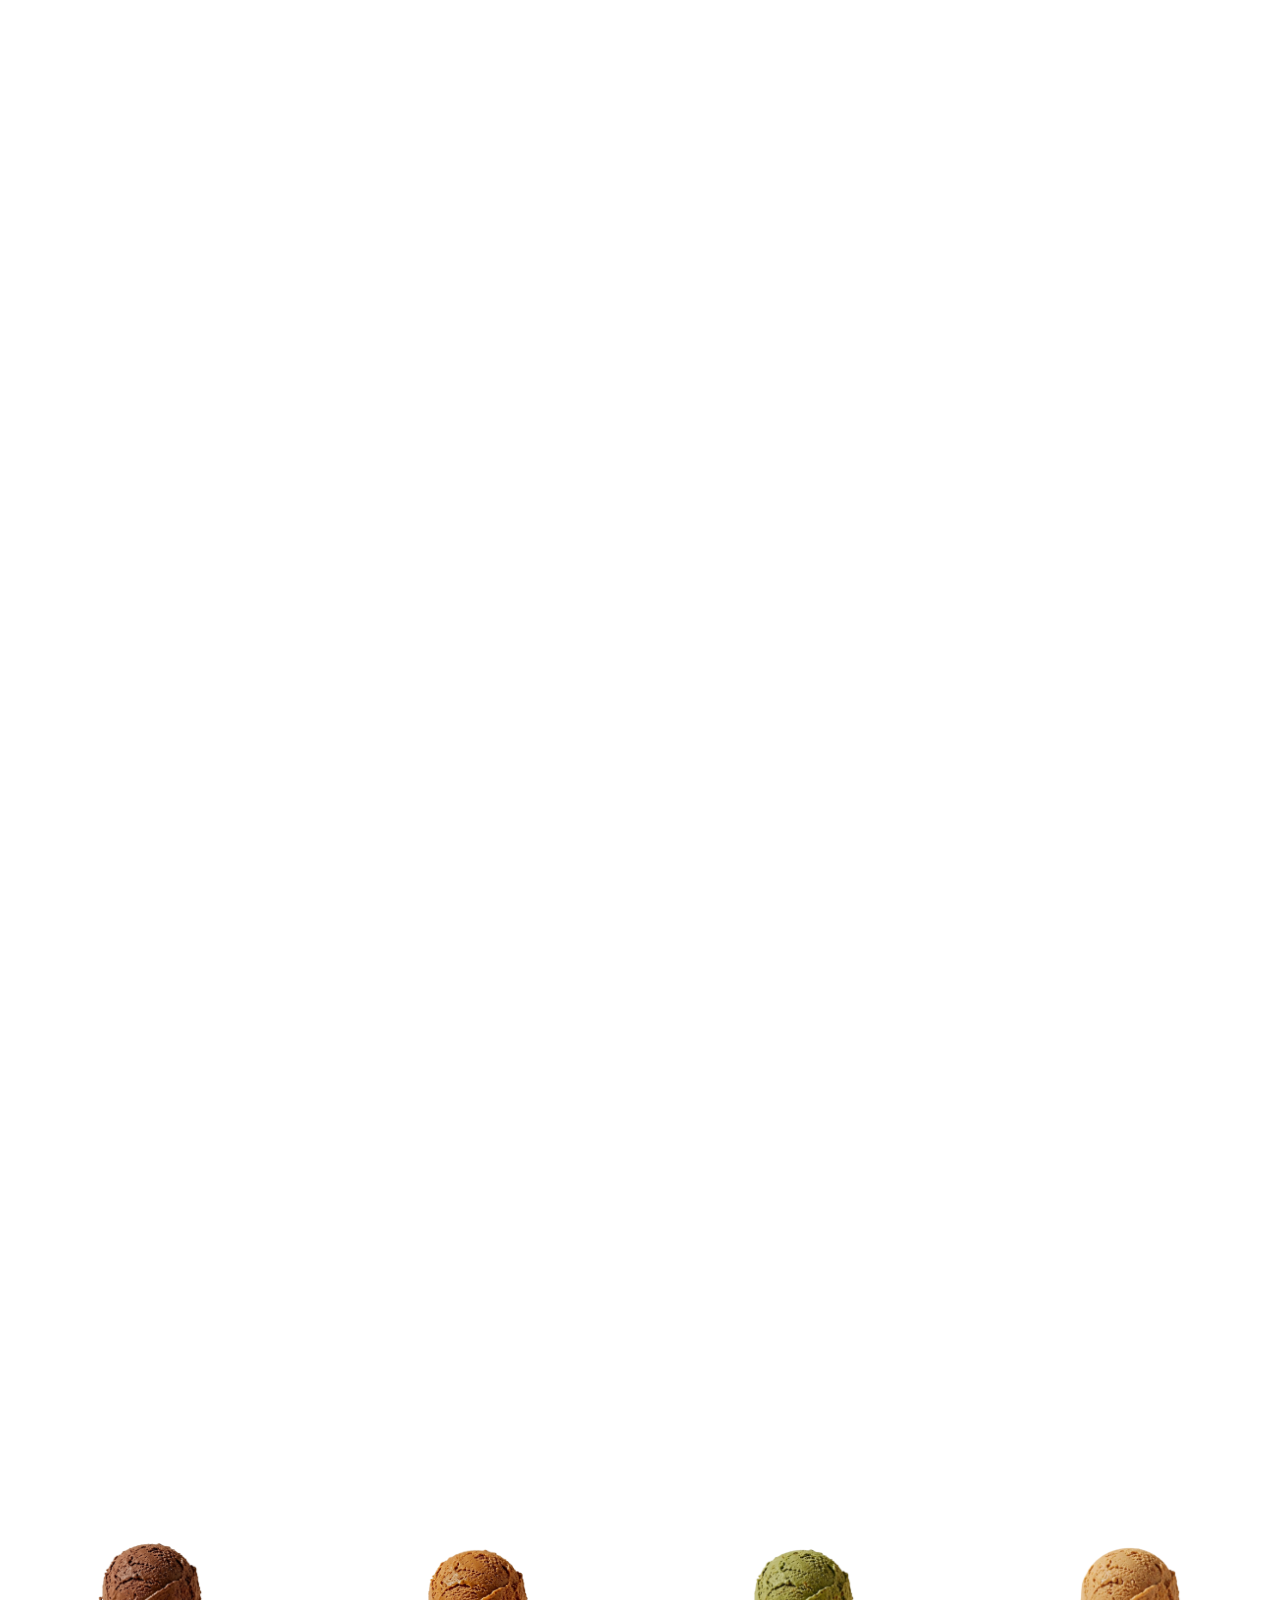
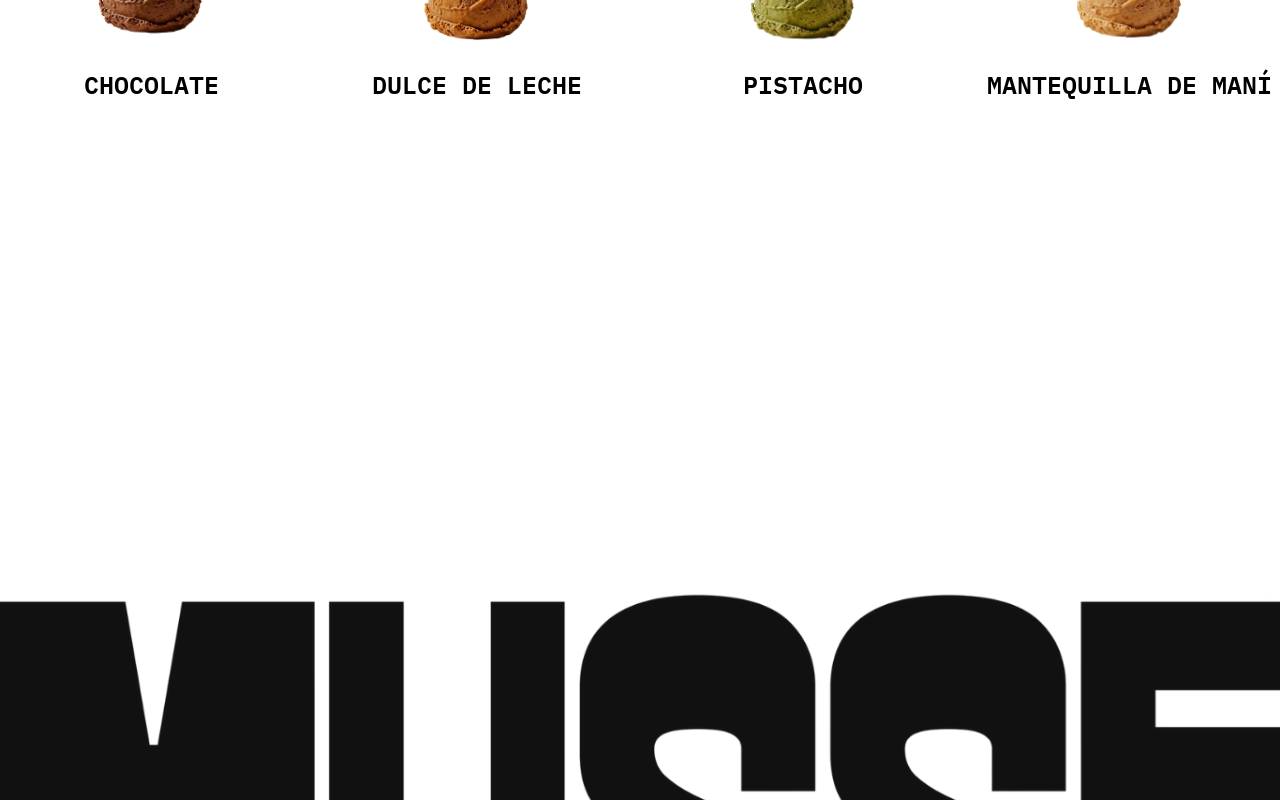
==== commit 935b0cc6: "eliminamos frutos rojos y ajustamos col" ====
--- a/index.html
+++ b/index.html
@@ -128,13 +128,13 @@
         </p>
     </div> -->
 
-    <div class="Sabores">
+    <div class="Sabores" >
     <div class="sabores-overlay-text"></div>
 
     <div class="row contenido-sabores">
 
         <div class="container">
-            <div class="row row-cols-1 row-cols-md-3 row-cols-lg-5 g-4">
+            <div class="row row-cols-1 row-cols-md-3 row-cols-lg-4 g-4">
 
                 <div class="col">
                     <div class="sabor-card"
@@ -164,7 +164,7 @@
                     </div>
                 </div>
 
-                <div class="col">
+                <!-- <div class="col">
                     <div class="sabor-card"
                         data-color="#A32424"
                         data-precio1="$320"
@@ -176,8 +176,21 @@
                             alt="FR">
                         <h2 class="card-title">FRUTOS ROJOS</h2>
                     </div>
-                </div>
-
+                </div> -->
+                <div class="col">
+                    <div class="sabor-card"
+                        data-color="#507520"
+                        data-precio1="$350"
+                        data-precio2="$650"
+                        data-prote1="30g"
+                        data-prote2="60g">
+                        <img src="webapp/media/img/Pistacho.png"
+                            class="img-fluid sabor-img"
+                            alt="PISTACHO">
+                        <h2 class="card-title">PISTACHO</h2>
+                    </div>
+                </div>
+                
                 <div class="col">
                     <div class="sabor-card"
                         data-color="#fabf3f"
@@ -189,20 +202,6 @@
                             class="img-fluid sabor-img"
                             alt="MM">
                         <h2 class="card-title">MANTEQUILLA DE MANÍ</h2>
-                    </div>
-                </div>
-
-                <div class="col">
-                    <div class="sabor-card"
-                        data-color="#507520"
-                        data-precio1="$350"
-                        data-precio2="$650"
-                        data-prote1="30g"
-                        data-prote2="60g">
-                        <img src="webapp/media/img/Pistacho.png"
-                            class="img-fluid sabor-img"
-                            alt="PISTACHO">
-                        <h2 class="card-title">PISTACHO</h2>
                     </div>
                 </div>
 
--- a/webapp/web-inf/css/style.css
+++ b/webapp/web-inf/css/style.css
@@ -90,10 +90,10 @@
     position: fixed;
     bottom: 20px;
     right: 30px;
-
     z-index: 1000;
 }.botonwpp img {
     width: 75px;
+    /* filter: drop-shadow(0px 5px 10px rgba(58, 124, 64, 0.5)); */
     height: auto;
     display: block;
 }.boton-hover {
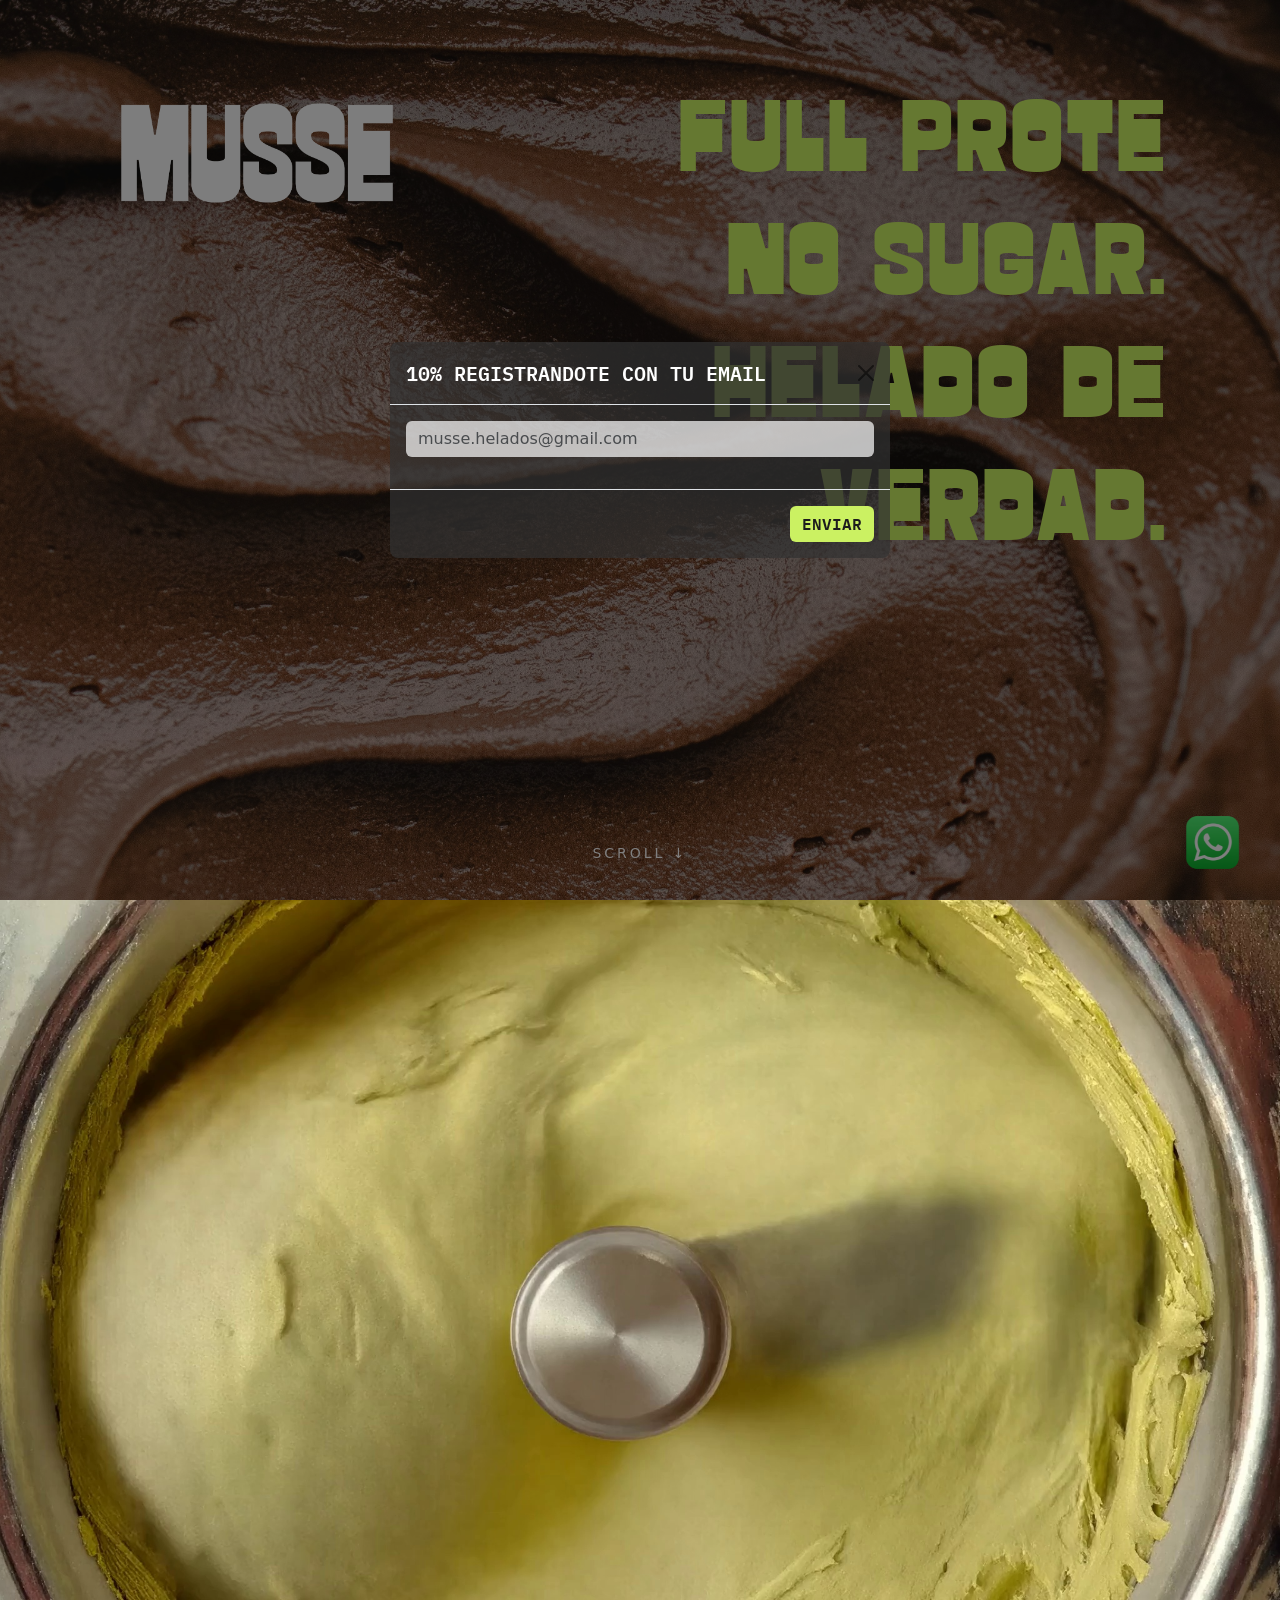
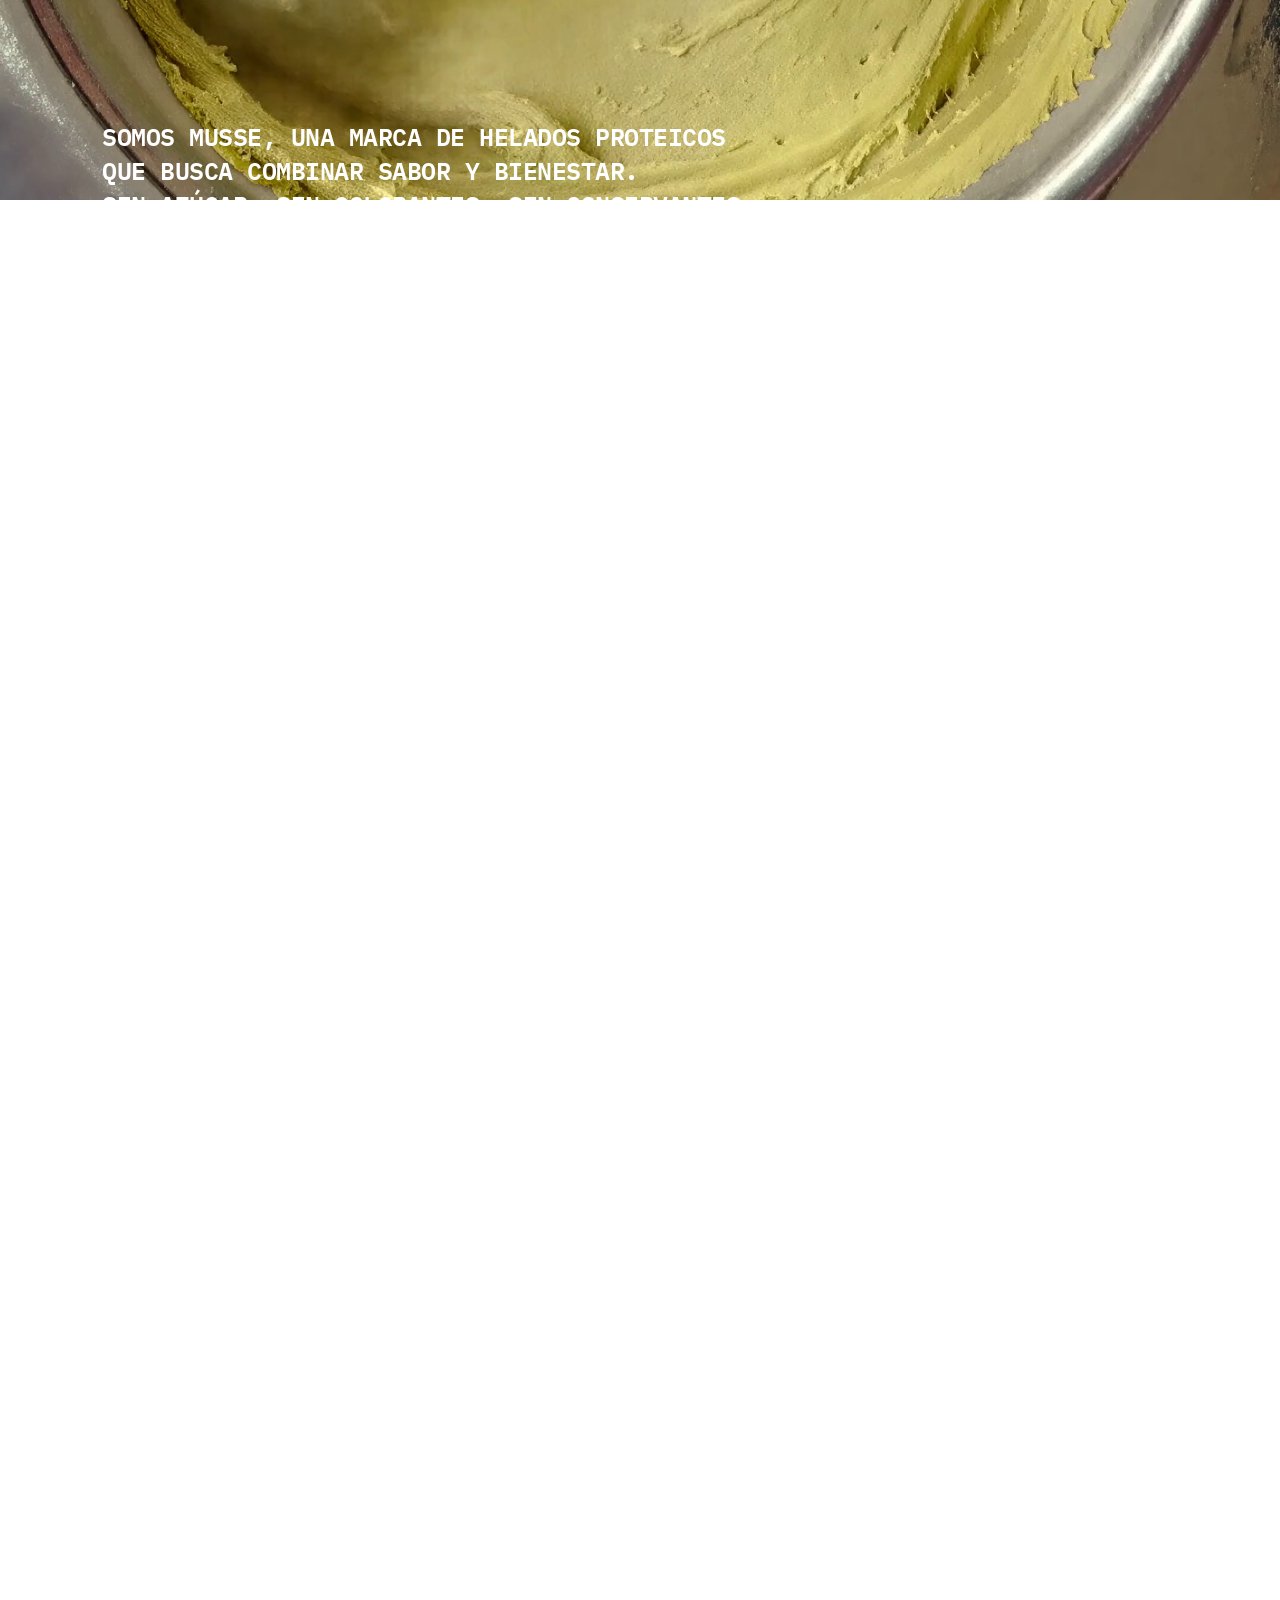
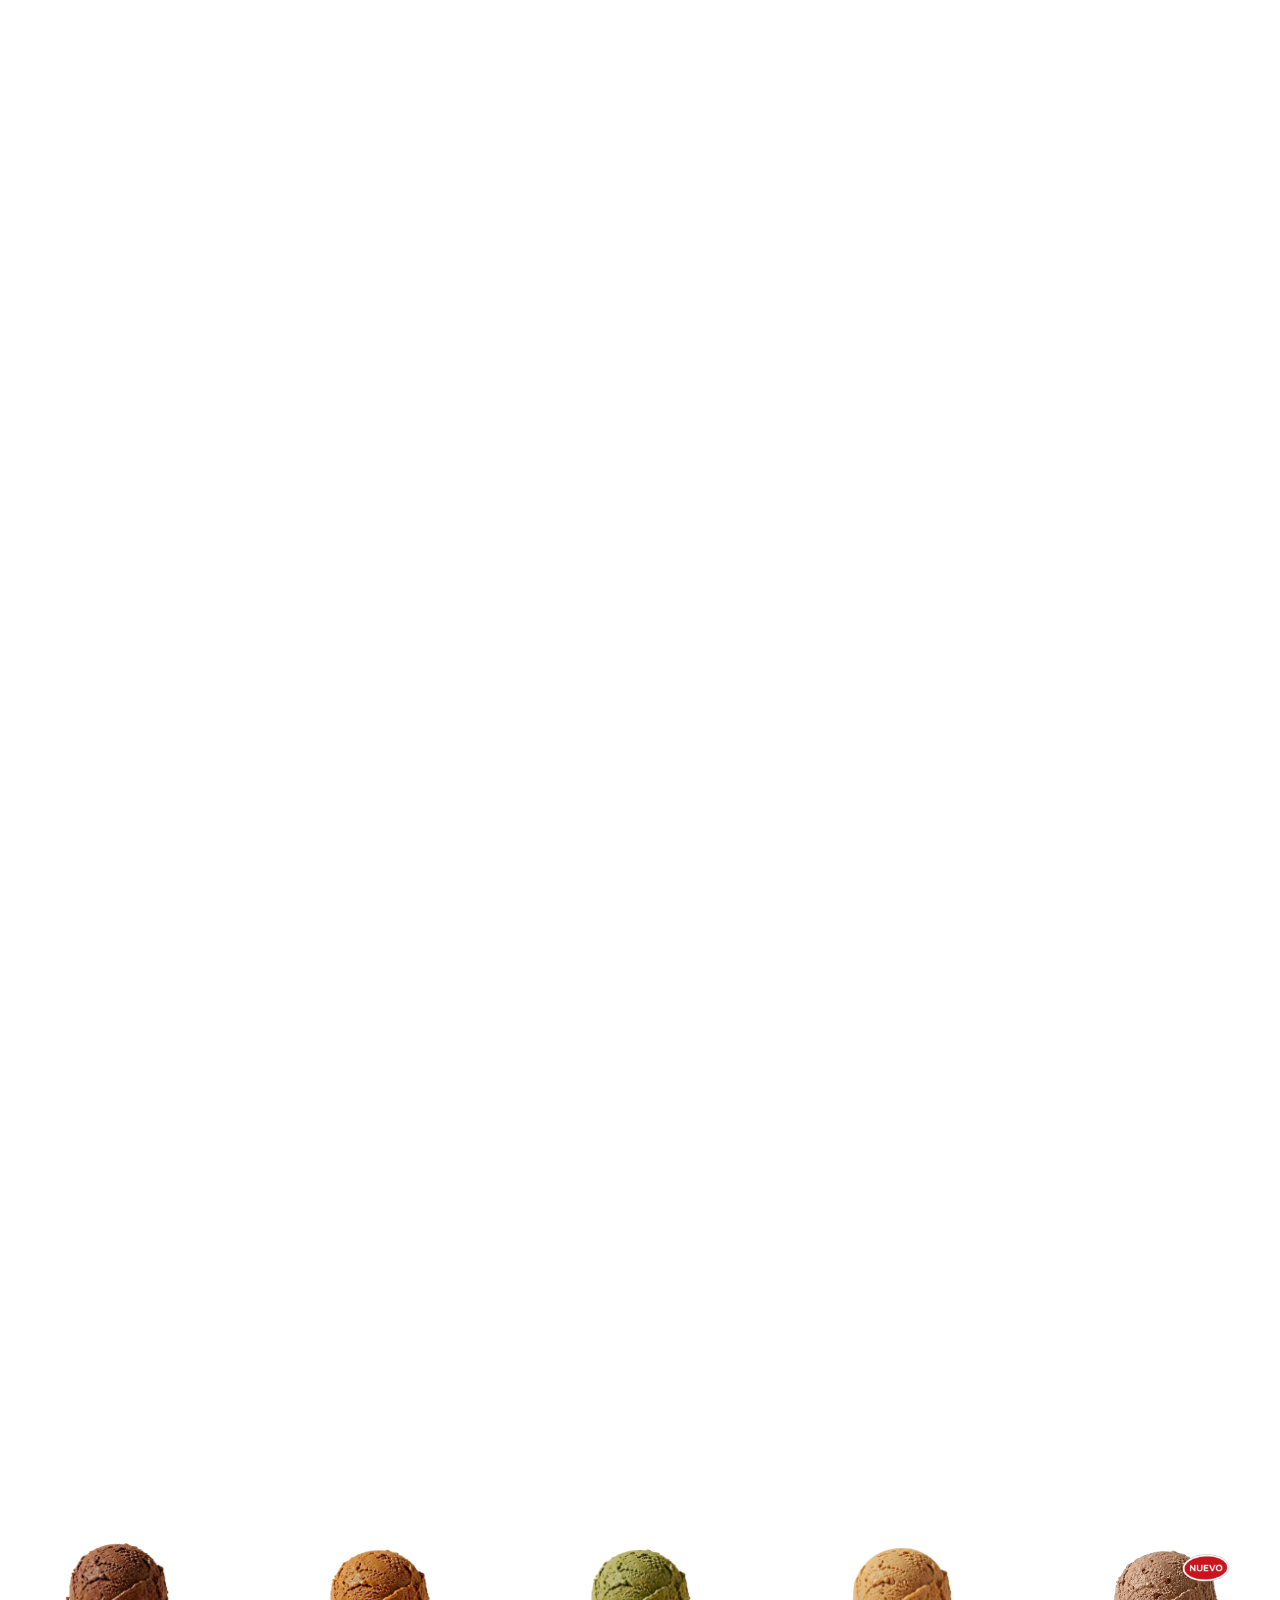
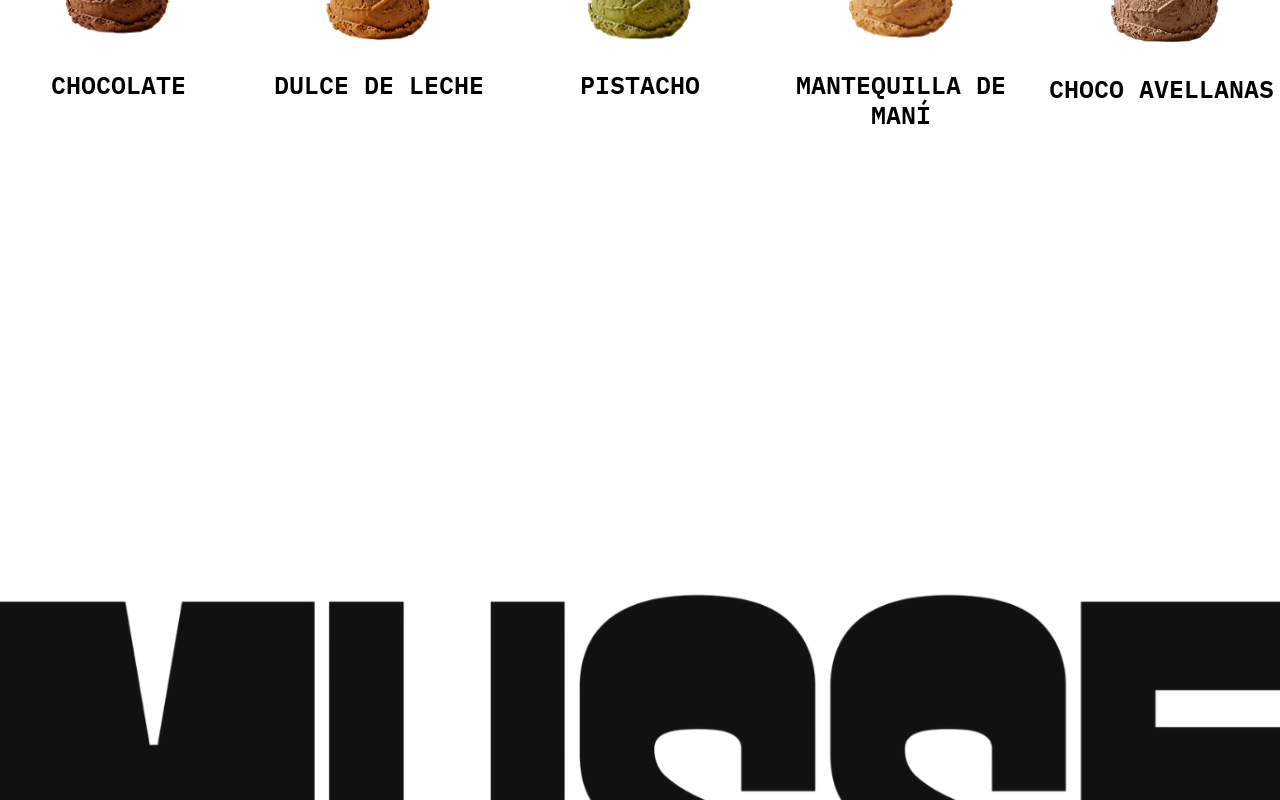
==== commit 7e1167ee: "nuevo sabor" ====
--- a/index.html
+++ b/index.html
@@ -134,7 +134,7 @@
     <div class="row contenido-sabores">
 
         <div class="container">
-            <div class="row row-cols-1 row-cols-md-3 row-cols-lg-4 g-4">
+            <div class="row row-cols-1 row-cols-md-3 row-cols-lg-5 g-4">
 
                 <div class="col">
                     <div class="sabor-card"
@@ -163,20 +163,6 @@
                         <h2 class="card-title">DULCE DE LECHE</h2>
                     </div>
                 </div>
-
-                <!-- <div class="col">
-                    <div class="sabor-card"
-                        data-color="#A32424"
-                        data-precio1="$320"
-                        data-precio2="$590"
-                        data-prote1="30g"
-                        data-prote2="60g">
-                        <img src="webapp/media/img/FR.png"
-                            class="img-fluid sabor-img"
-                            alt="FR">
-                        <h2 class="card-title">FRUTOS ROJOS</h2>
-                    </div>
-                </div> -->
                 <div class="col">
                     <div class="sabor-card"
                         data-color="#507520"
@@ -193,7 +179,7 @@
                 
                 <div class="col">
                     <div class="sabor-card"
-                        data-color="#fabf3f"
+                        data-color="#8B4513"
                         data-precio1="$320"
                         data-precio2="$590"
                         data-prote1="30g"
@@ -204,7 +190,19 @@
                         <h2 class="card-title">MANTEQUILLA DE MANÍ</h2>
                     </div>
                 </div>
-
+                <div class="col">
+                    <div class="sabor-card"
+                        data-color="#755613"
+                        data-precio1="$350"
+                        data-precio2="$650"
+                        data-prote1="30g"
+                        data-prote2="60g">
+                        <img src="webapp/media/img/Avellanas5.png"
+                            class="img-fluid sabor-img sabor-img-avellanas"
+                            alt="AV">
+                        <h2 class="card-title">CHOCO AVELLANAS</h2>
+                    </div>
+                </div>
             </div>
         </div>
     </div>
--- a/webapp/web-inf/css/style.css
+++ b/webapp/web-inf/css/style.css
@@ -458,6 +458,9 @@
         background-position: center bottom;
         padding-bottom: 100px;
     }
+}.sabor-img-avellanas {
+    width: 90%;
+    padding-top: 18px;
 }/* .txt_Derecha_mobile {
     display: none;
 }
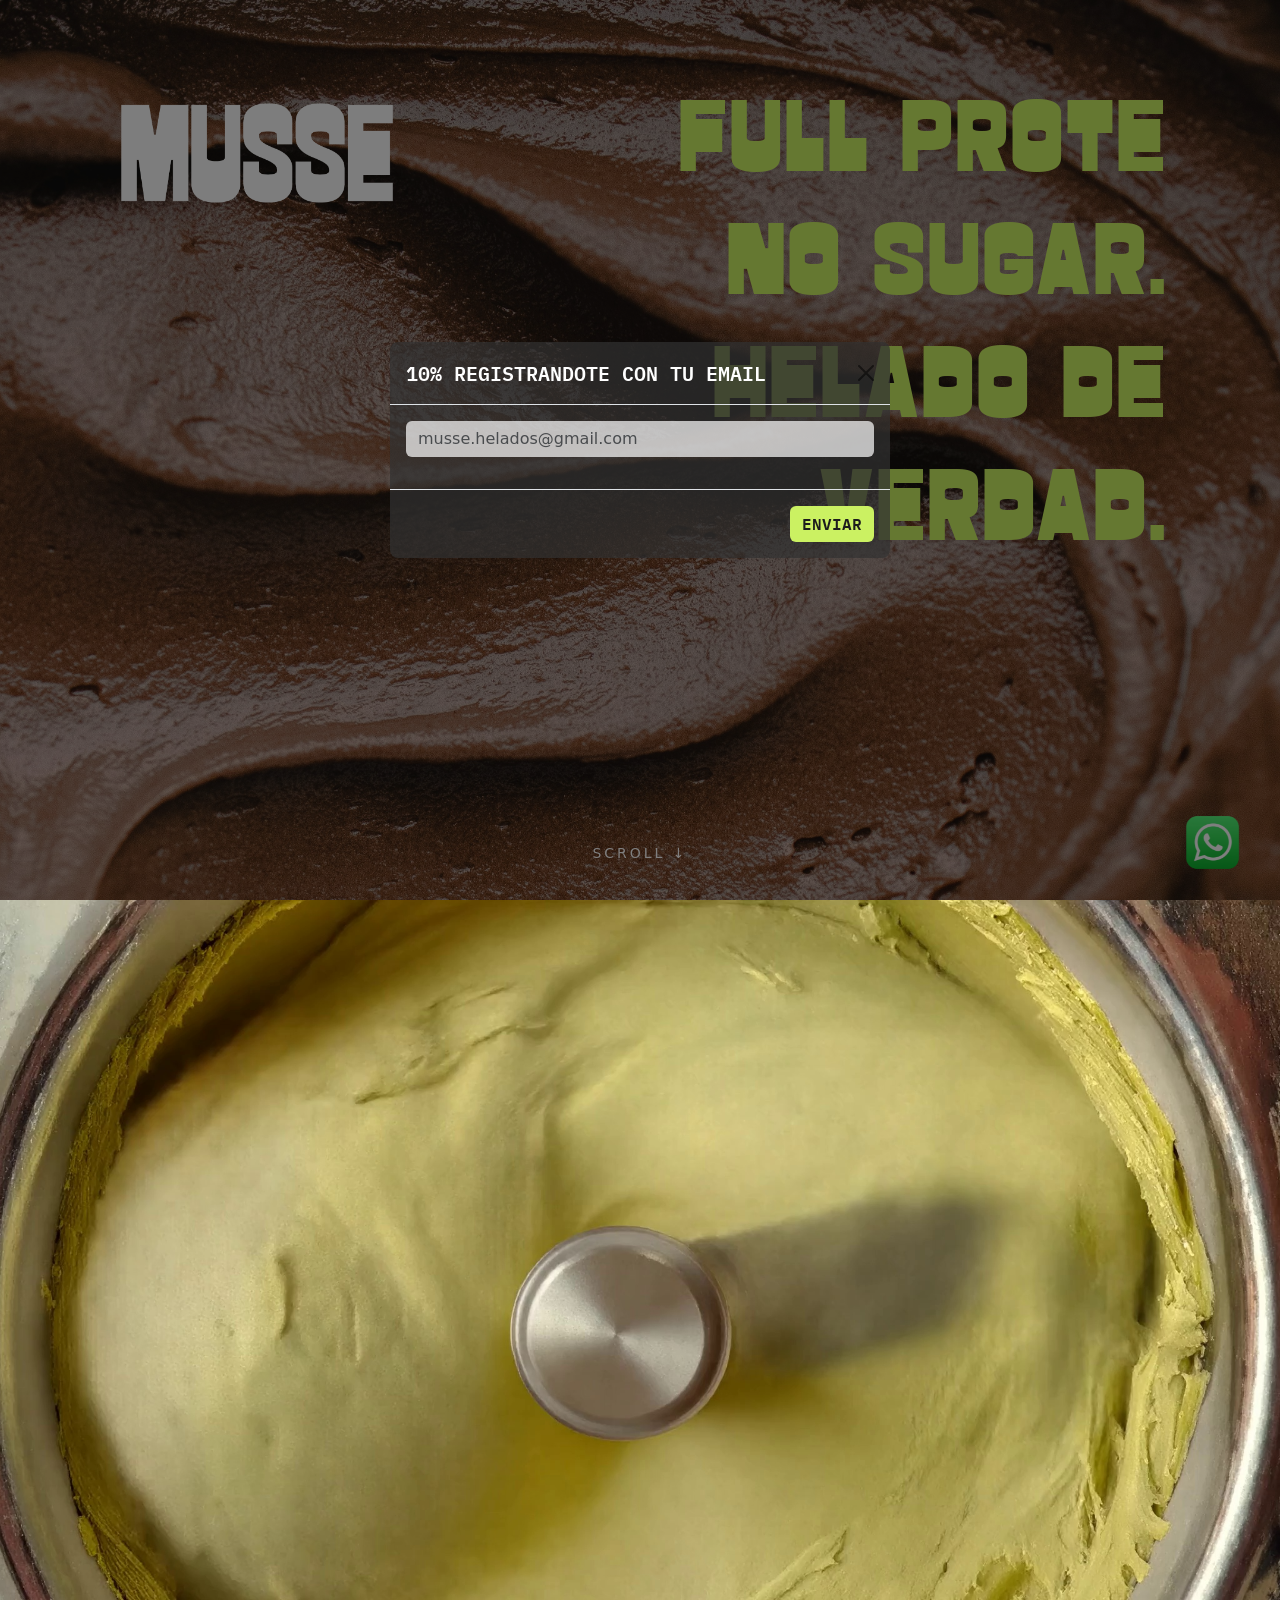
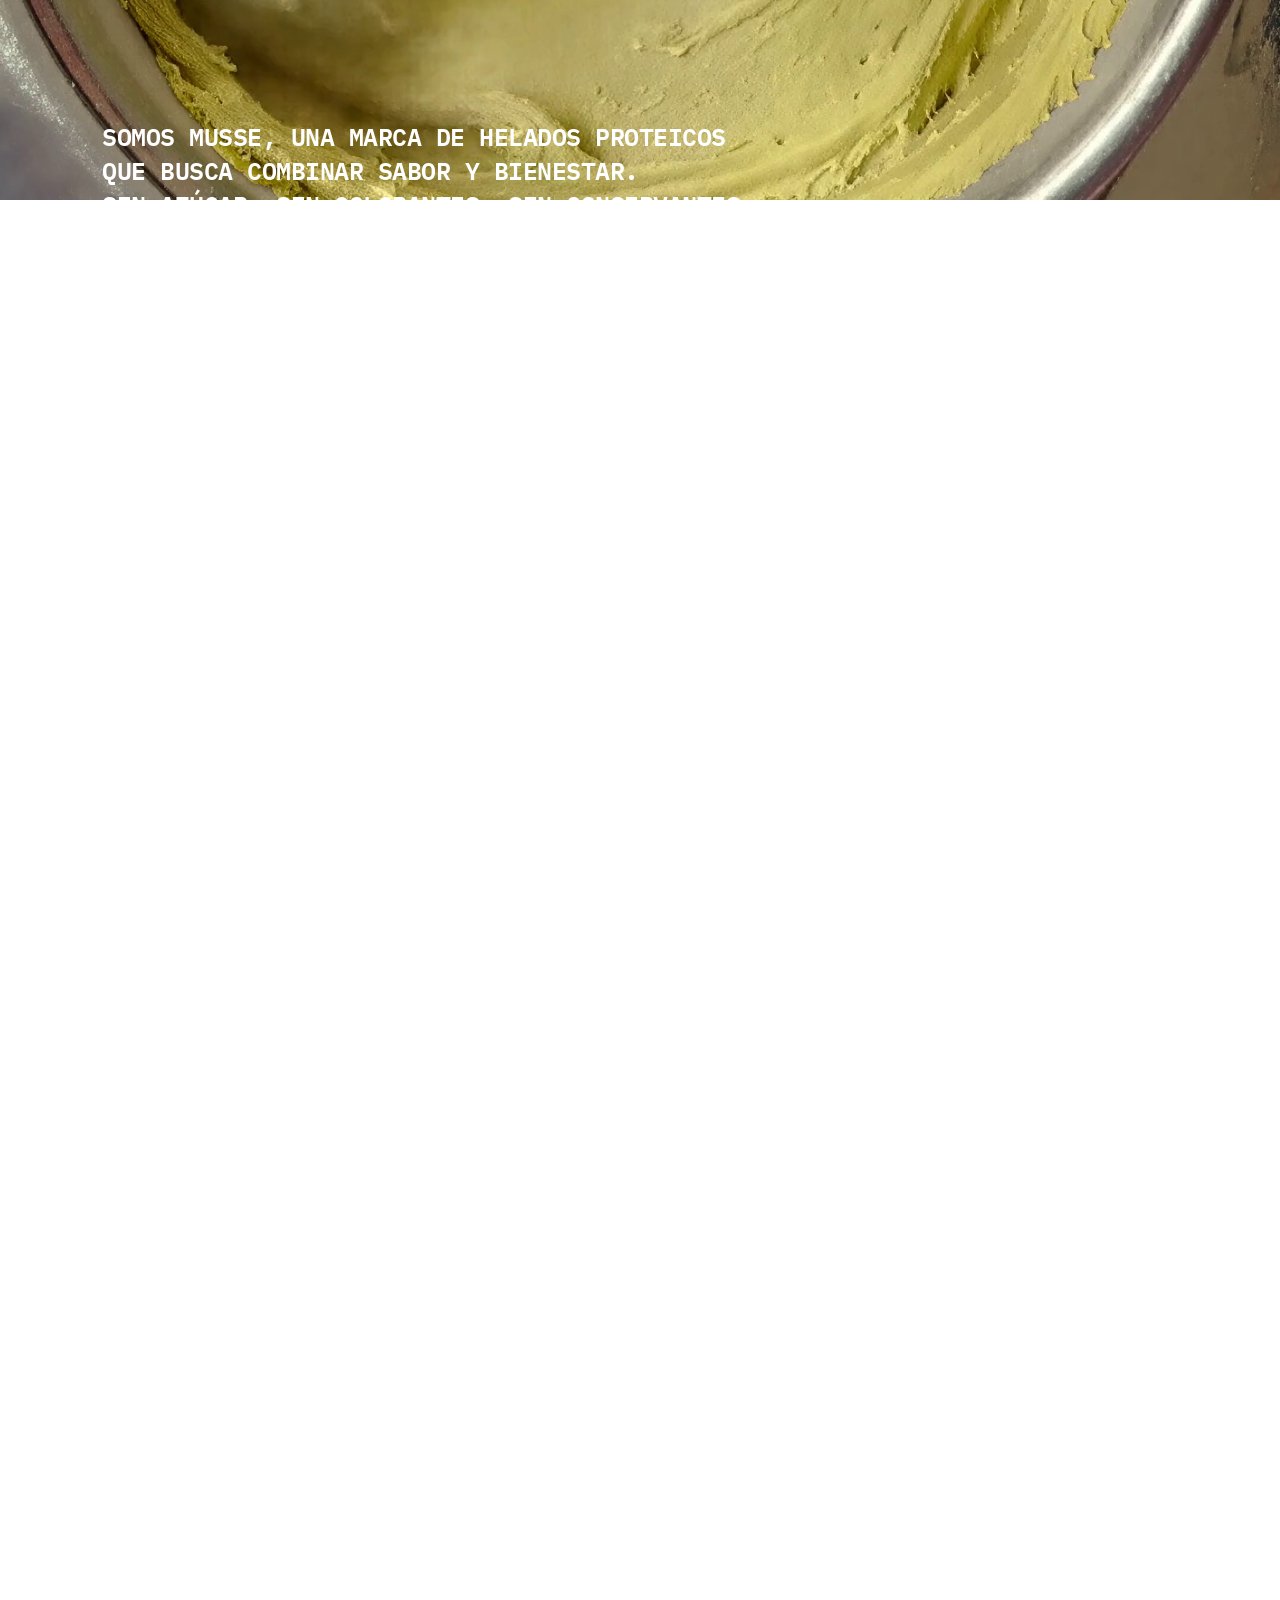
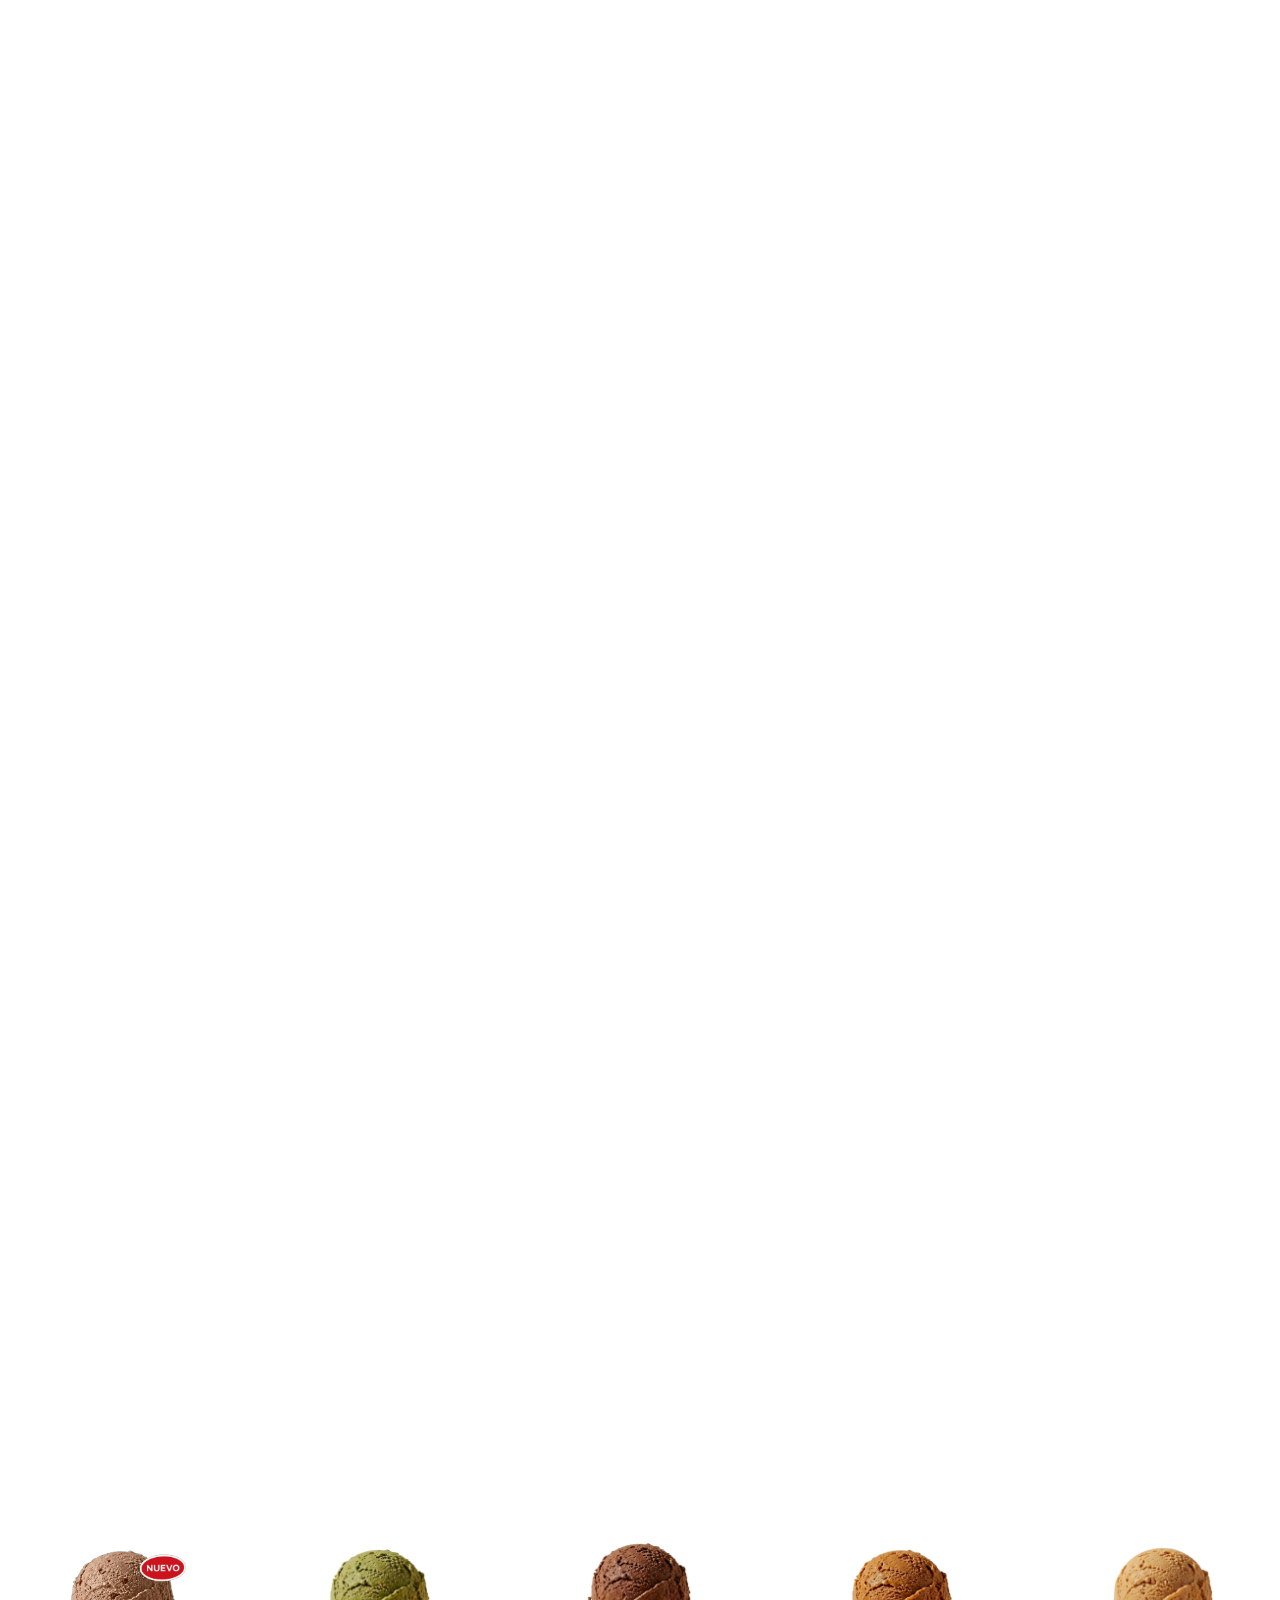
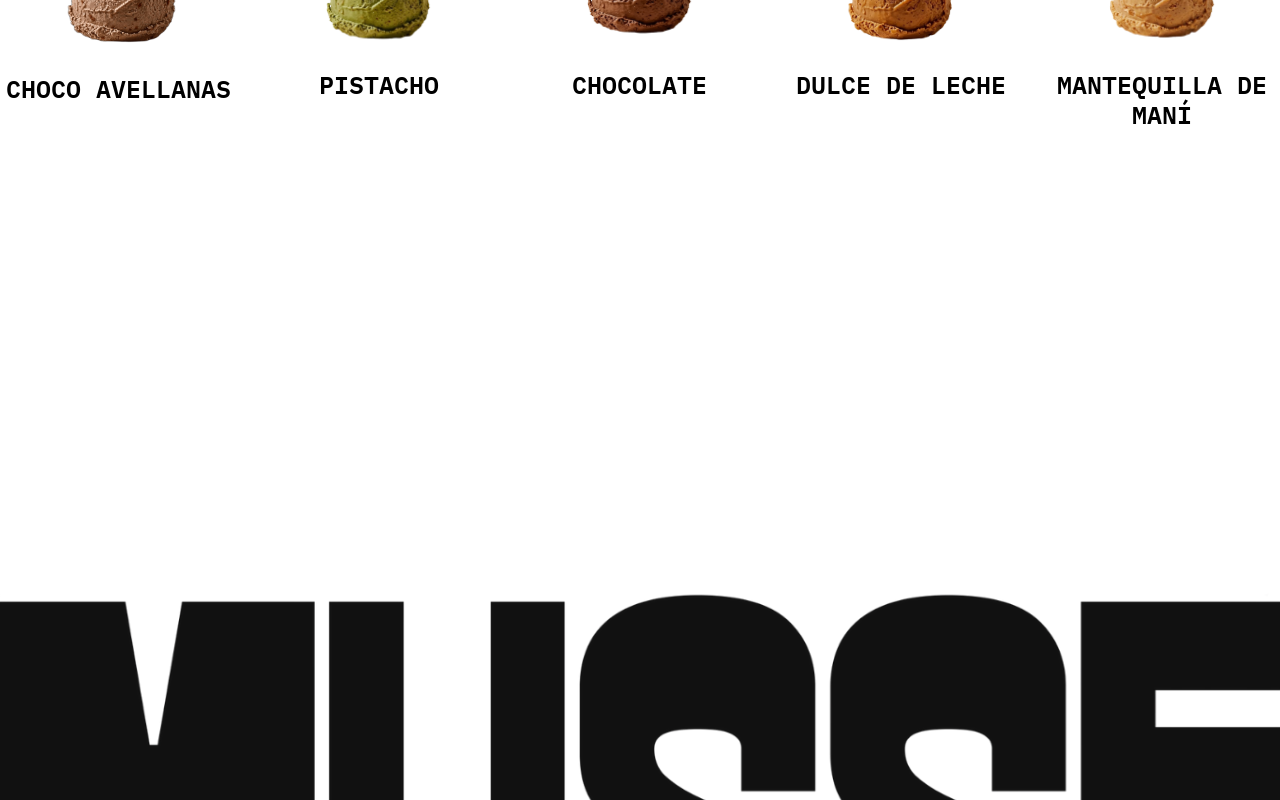
==== commit 9aaaf5ac: "cambiamos el orden" ====
--- a/index.html
+++ b/index.html
@@ -138,6 +138,32 @@
 
                 <div class="col">
                     <div class="sabor-card"
+                        data-color="#8B4513"
+                        data-precio1="$350"
+                        data-precio2="$650"
+                        data-prote1="30g"
+                        data-prote2="60g">
+                        <img src="webapp/media/img/Avellanas5.png"
+                            class="img-fluid sabor-img sabor-img-avellanas"
+                            alt="AV">
+                        <h2 class="card-title">CHOCO AVELLANAS</h2>
+                    </div>
+                </div>
+                <div class="col">
+                    <div class="sabor-card"
+                        data-color="#507520"
+                        data-precio1="$350"
+                        data-precio2="$650"
+                        data-prote1="30g"
+                        data-prote2="60g">
+                        <img src="webapp/media/img/Pistacho.png"
+                            class="img-fluid sabor-img"
+                            alt="PISTACHO">
+                        <h2 class="card-title">PISTACHO</h2>
+                    </div>
+                </div>
+                <div class="col">
+                    <div class="sabor-card"
                         data-color="#3D2203"
                         data-precio1="$320"
                         data-precio2="$590"
@@ -163,23 +189,10 @@
                         <h2 class="card-title">DULCE DE LECHE</h2>
                     </div>
                 </div>
-                <div class="col">
-                    <div class="sabor-card"
-                        data-color="#507520"
-                        data-precio1="$350"
-                        data-precio2="$650"
-                        data-prote1="30g"
-                        data-prote2="60g">
-                        <img src="webapp/media/img/Pistacho.png"
-                            class="img-fluid sabor-img"
-                            alt="PISTACHO">
-                        <h2 class="card-title">PISTACHO</h2>
-                    </div>
-                </div>
                 
                 <div class="col">
                     <div class="sabor-card"
-                        data-color="#8B4513"
+                        data-color="#f0b83e"
                         data-precio1="$320"
                         data-precio2="$590"
                         data-prote1="30g"
@@ -188,19 +201,6 @@
                             class="img-fluid sabor-img"
                             alt="MM">
                         <h2 class="card-title">MANTEQUILLA DE MANÍ</h2>
-                    </div>
-                </div>
-                <div class="col">
-                    <div class="sabor-card"
-                        data-color="#755613"
-                        data-precio1="$350"
-                        data-precio2="$650"
-                        data-prote1="30g"
-                        data-prote2="60g">
-                        <img src="webapp/media/img/Avellanas5.png"
-                            class="img-fluid sabor-img sabor-img-avellanas"
-                            alt="AV">
-                        <h2 class="card-title">CHOCO AVELLANAS</h2>
                     </div>
                 </div>
             </div>
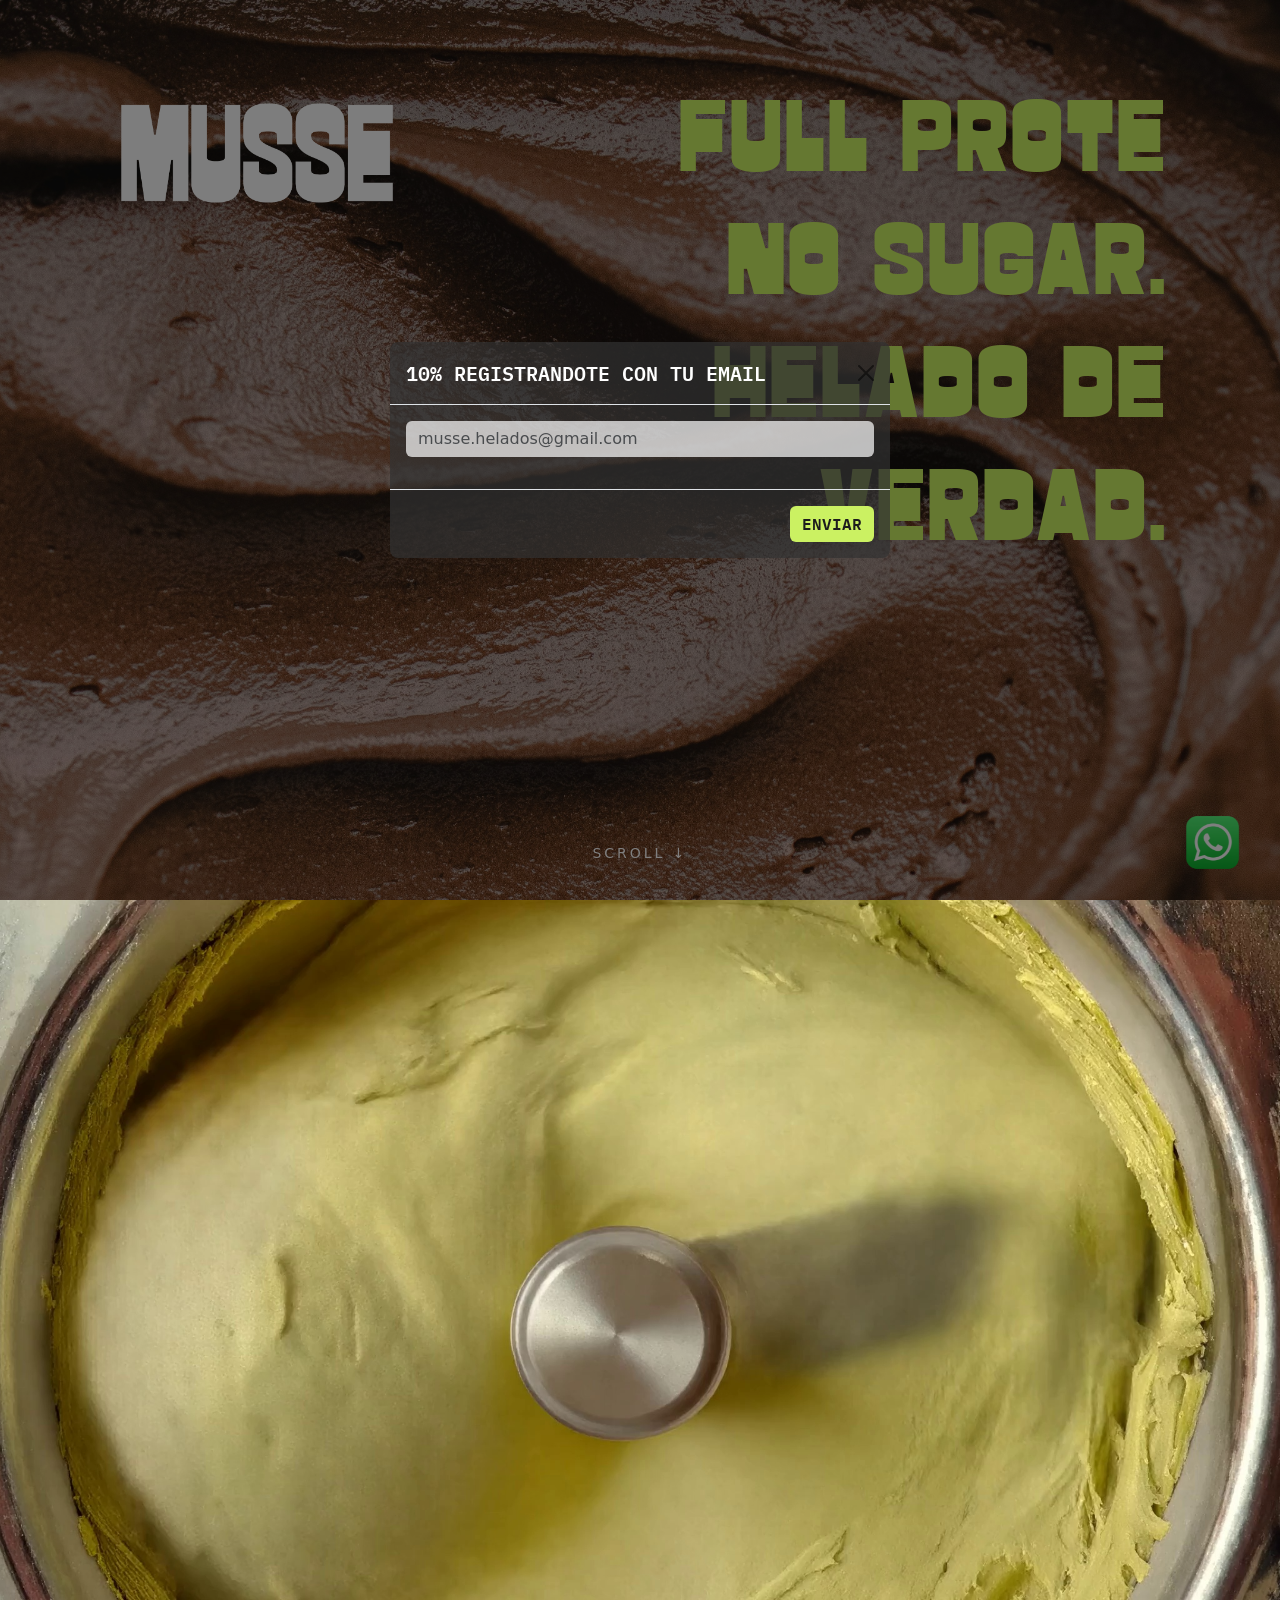
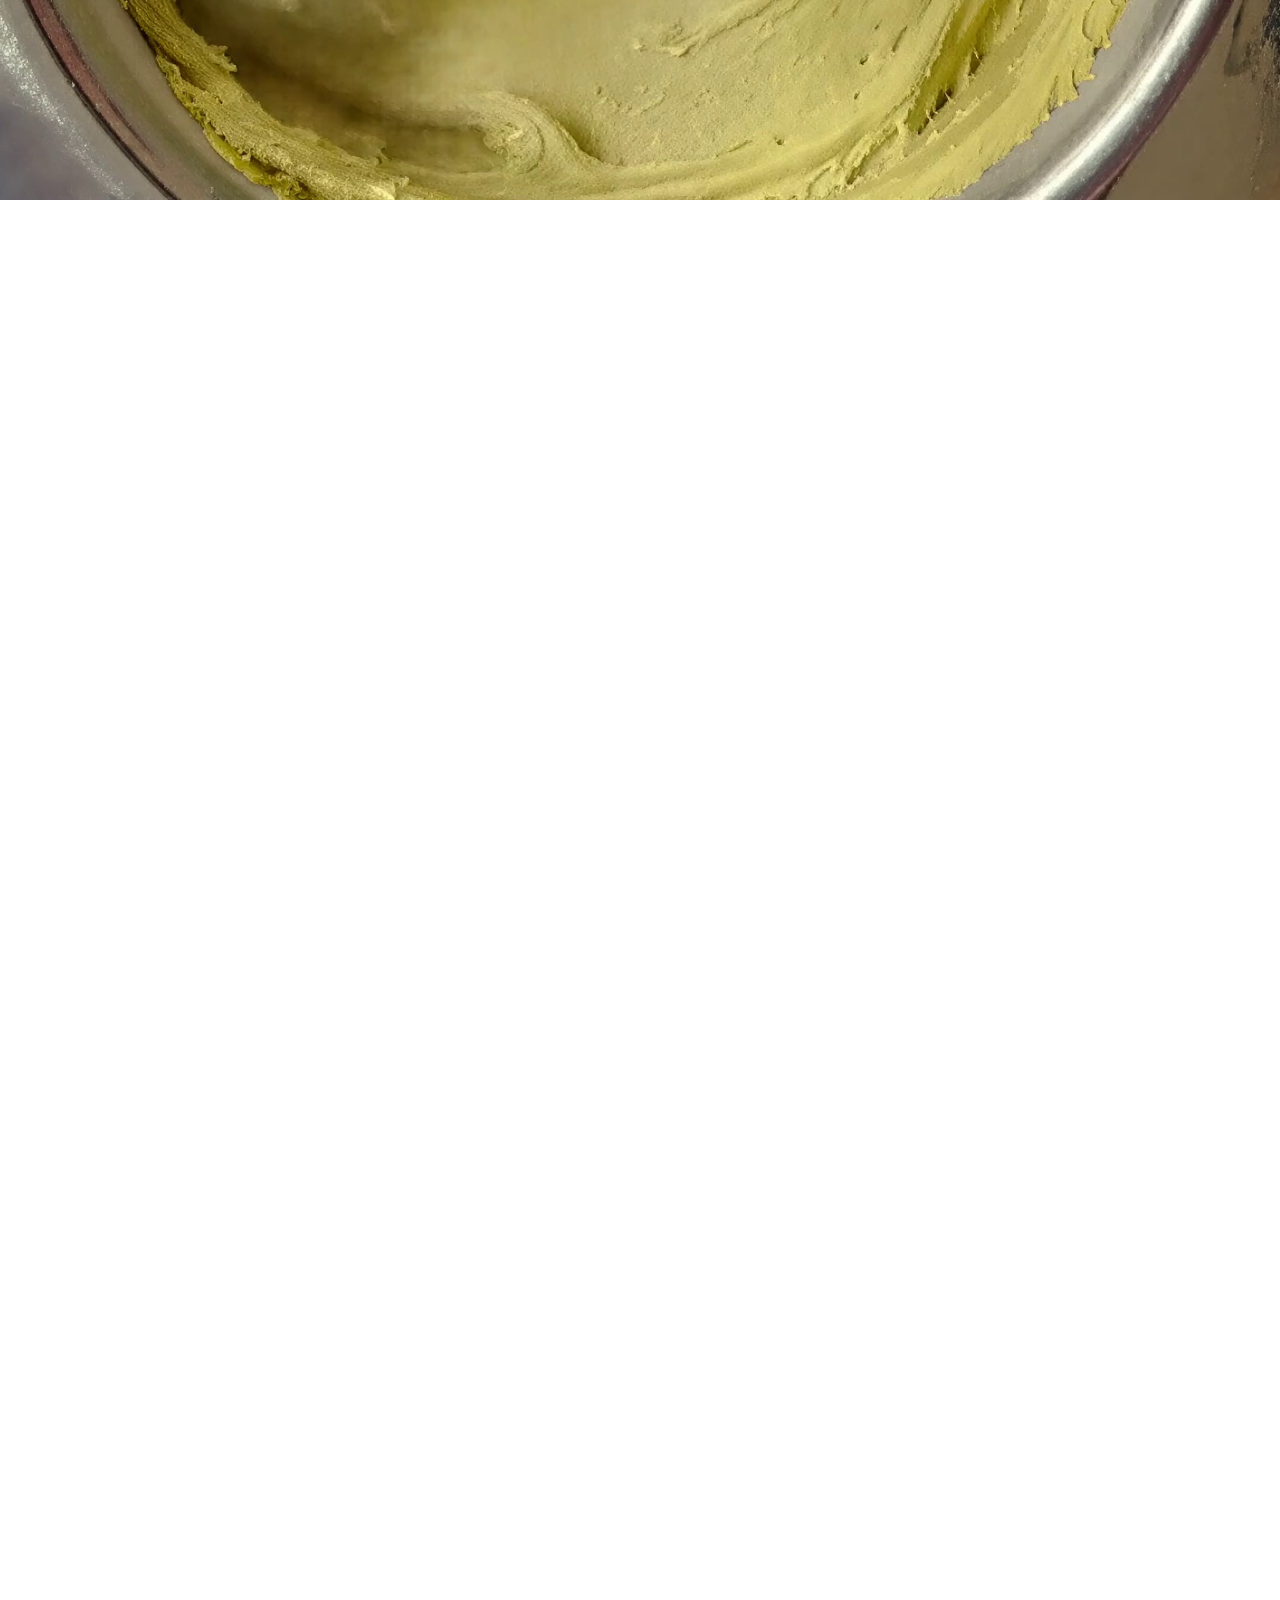
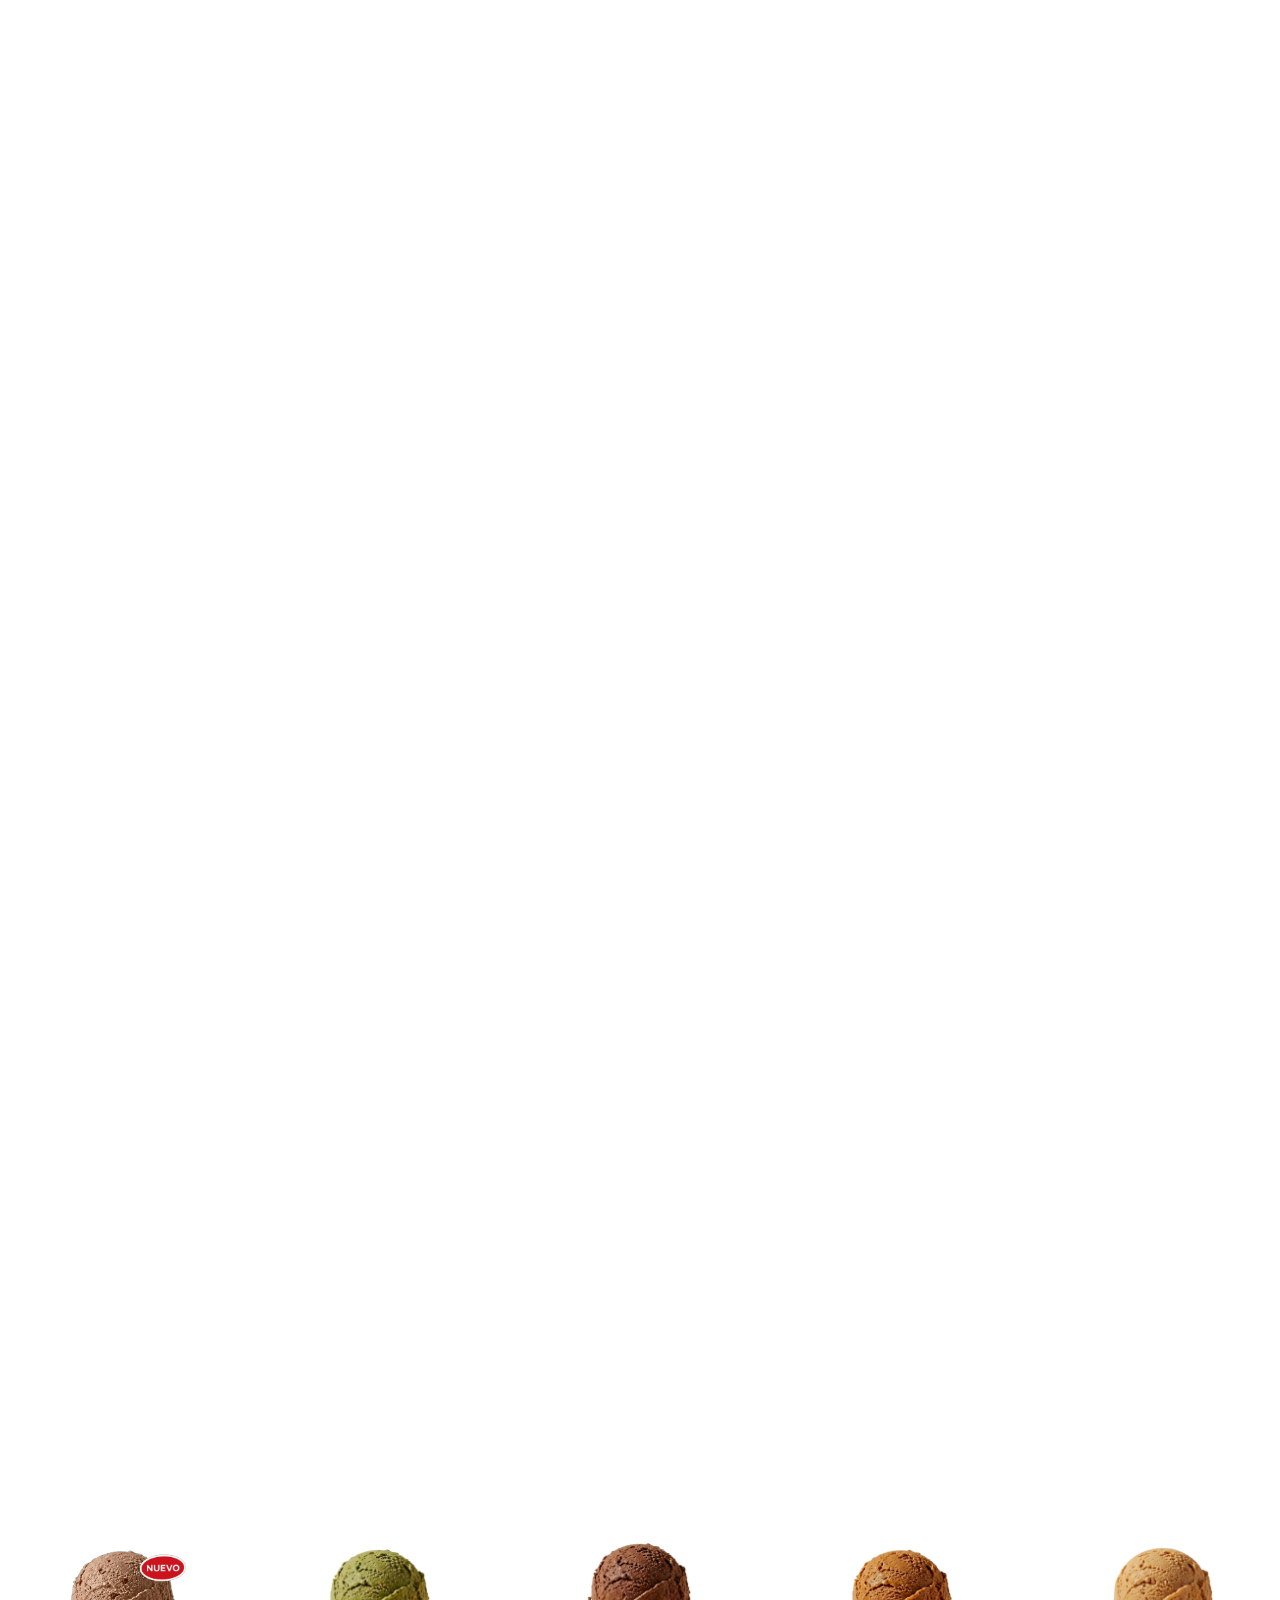
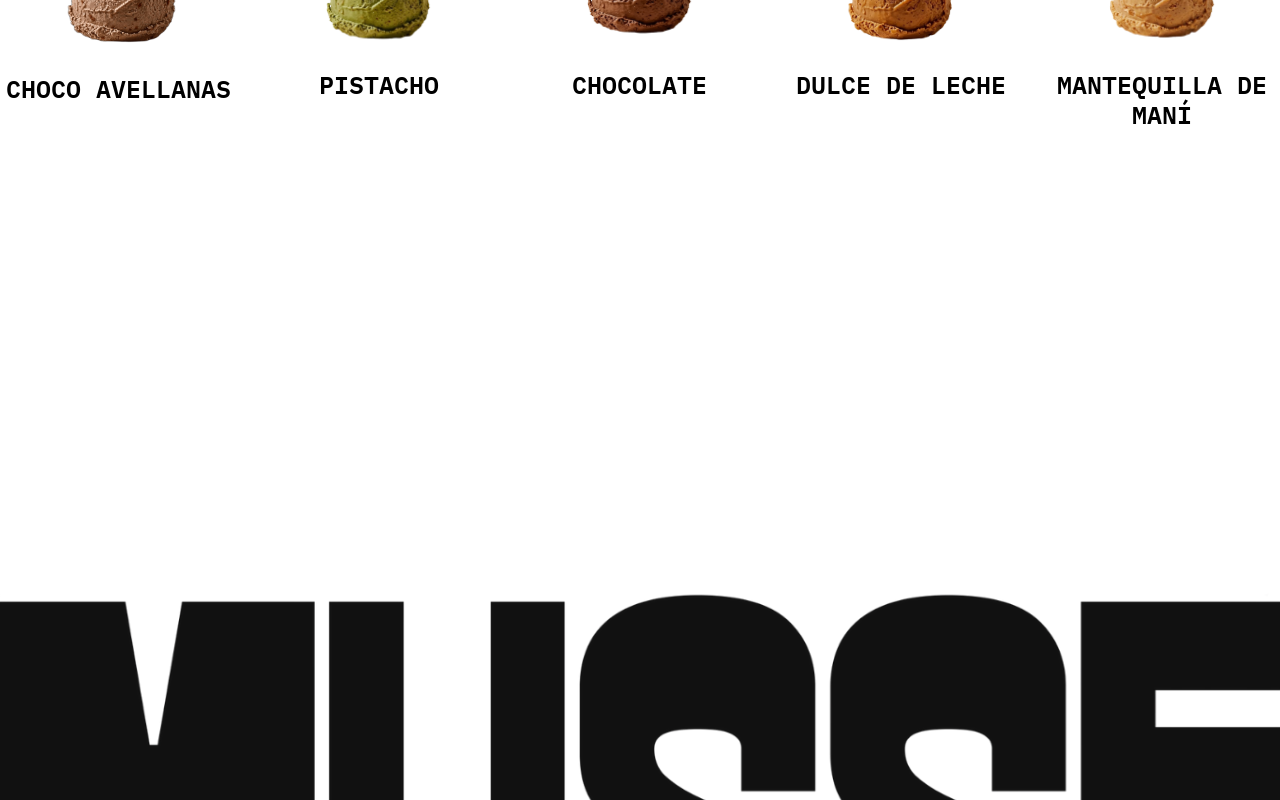
==== commit 52e4bad8: "desvanecido" ====
--- a/index.html
+++ b/index.html
@@ -69,7 +69,7 @@
 
     </section>
 
-    <div class="txt_Izquierda">
+    <div class="txt_Izquierda scroll-text">
         <!-- <h1> QUIENES SOMOS </h1> -->
         <p class="txt_Izquierda_h2">
             SOMOS MUSSE, UNA MARCA DE HELADOS PROTEICOS<br>
@@ -81,7 +81,7 @@
         </p>
     </div>
 
-    <div class="txt_Derecha">
+    <div class="txt_Derecha scroll-text">
         <!-- <h1> COMO COMPRAR </h1> -->
         <p class="txt_Derecha_h2">
             DOS PRESENTACIONES PARA UNA MISMA EXPERIENCIA.<br>
@@ -92,7 +92,7 @@
         </p>
     </div>
 
-    <div class="txt_Izquierda2">
+    <div class="txt_Izquierda2 scroll-text">
         <!-- <h1> DOS TAMANOS MISMO CRITERIO </h1> -->
         <p class="txt_Izquierda2_h2">
             ¿COMO COMPRAR? SIMPLE,<br>
@@ -101,7 +101,7 @@
         </p>
     </div>
 
-    <div class="txt_Derecha2">
+    <div class="txt_Derecha2 scroll-text">
         <p class="txt_Derecha2_h2">
             ENVÍOS LOS SÁBADOS, COSTO $90.<br>
             PICK UP EN CORDÓN,<br>
@@ -221,6 +221,7 @@
 
         const img = document.querySelector("#img");
         const frameSection = document.querySelector(".frame-section");
+        const scrollTexts = document.querySelectorAll(".scroll-text");
 
          /* Cargamos todos los frames para evitar que aparezcan blancos mientras hacemos scroll.*/
         const frames = [];
@@ -261,6 +262,32 @@
             if (frames[frameIndex] && frames[frameIndex].complete) {
                 img.src = frames[frameIndex].src;
             }
+
+            updateScrollText();
+        }
+
+        function updateScrollText() {
+            const viewportHeight = window.innerHeight;
+
+            scrollTexts.forEach((text) => {
+                const rect = text.getBoundingClientRect();
+                const textCenter = rect.top + rect.height / 2;
+
+                /*
+                 * Cada texto aparece al entrar por la parte inferior,
+                 * permanece visible en el centro y se desvanece al salir.
+                 */
+                const fadeIn = (textCenter - viewportHeight * 0.55) /
+                    (viewportHeight * 0.55);
+                const fadeOut = (viewportHeight * 0.47 - textCenter) /
+                    (viewportHeight * 0.4);
+                const opacity = Math.max(
+                    0,
+                    Math.min(1, 1 - Math.max(fadeIn, fadeOut))
+                );
+
+                text.style.opacity = opacity;
+            });
         }
          /* Actualizamos solamente cuando se hace scroll.*/
         window.addEventListener("scroll", updateFrame);
--- a/webapp/web-inf/css/style.css
+++ b/webapp/web-inf/css/style.css
@@ -203,6 +203,10 @@
     font-family:"IBMPlexMono";
     font-size: 25px;
     letter-spacing: -0.5px;
+}.scroll-text {
+    opacity: 0;
+    transition: opacity 0.2s ease-out;
+    will-change: opacity;
 }/* .txt_Izquierda3{
     position: absolute;
     top: 520vh;
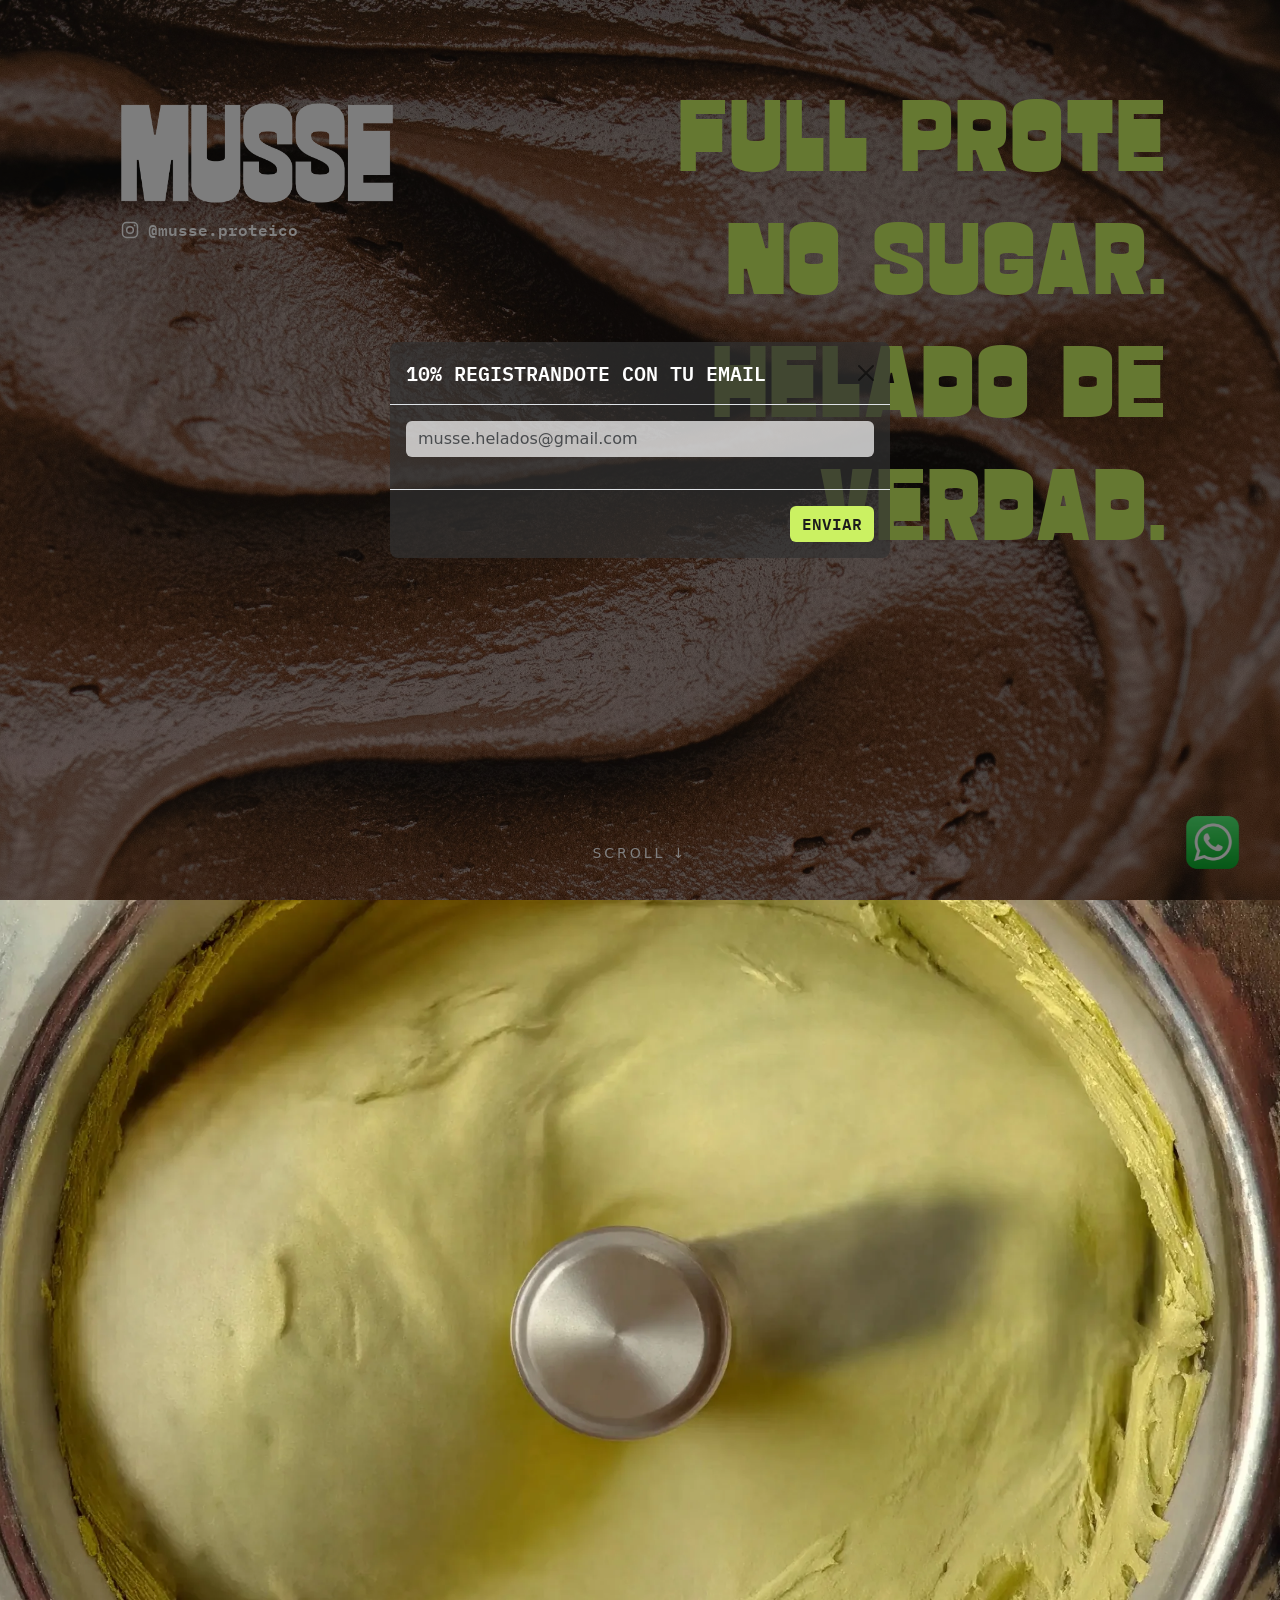
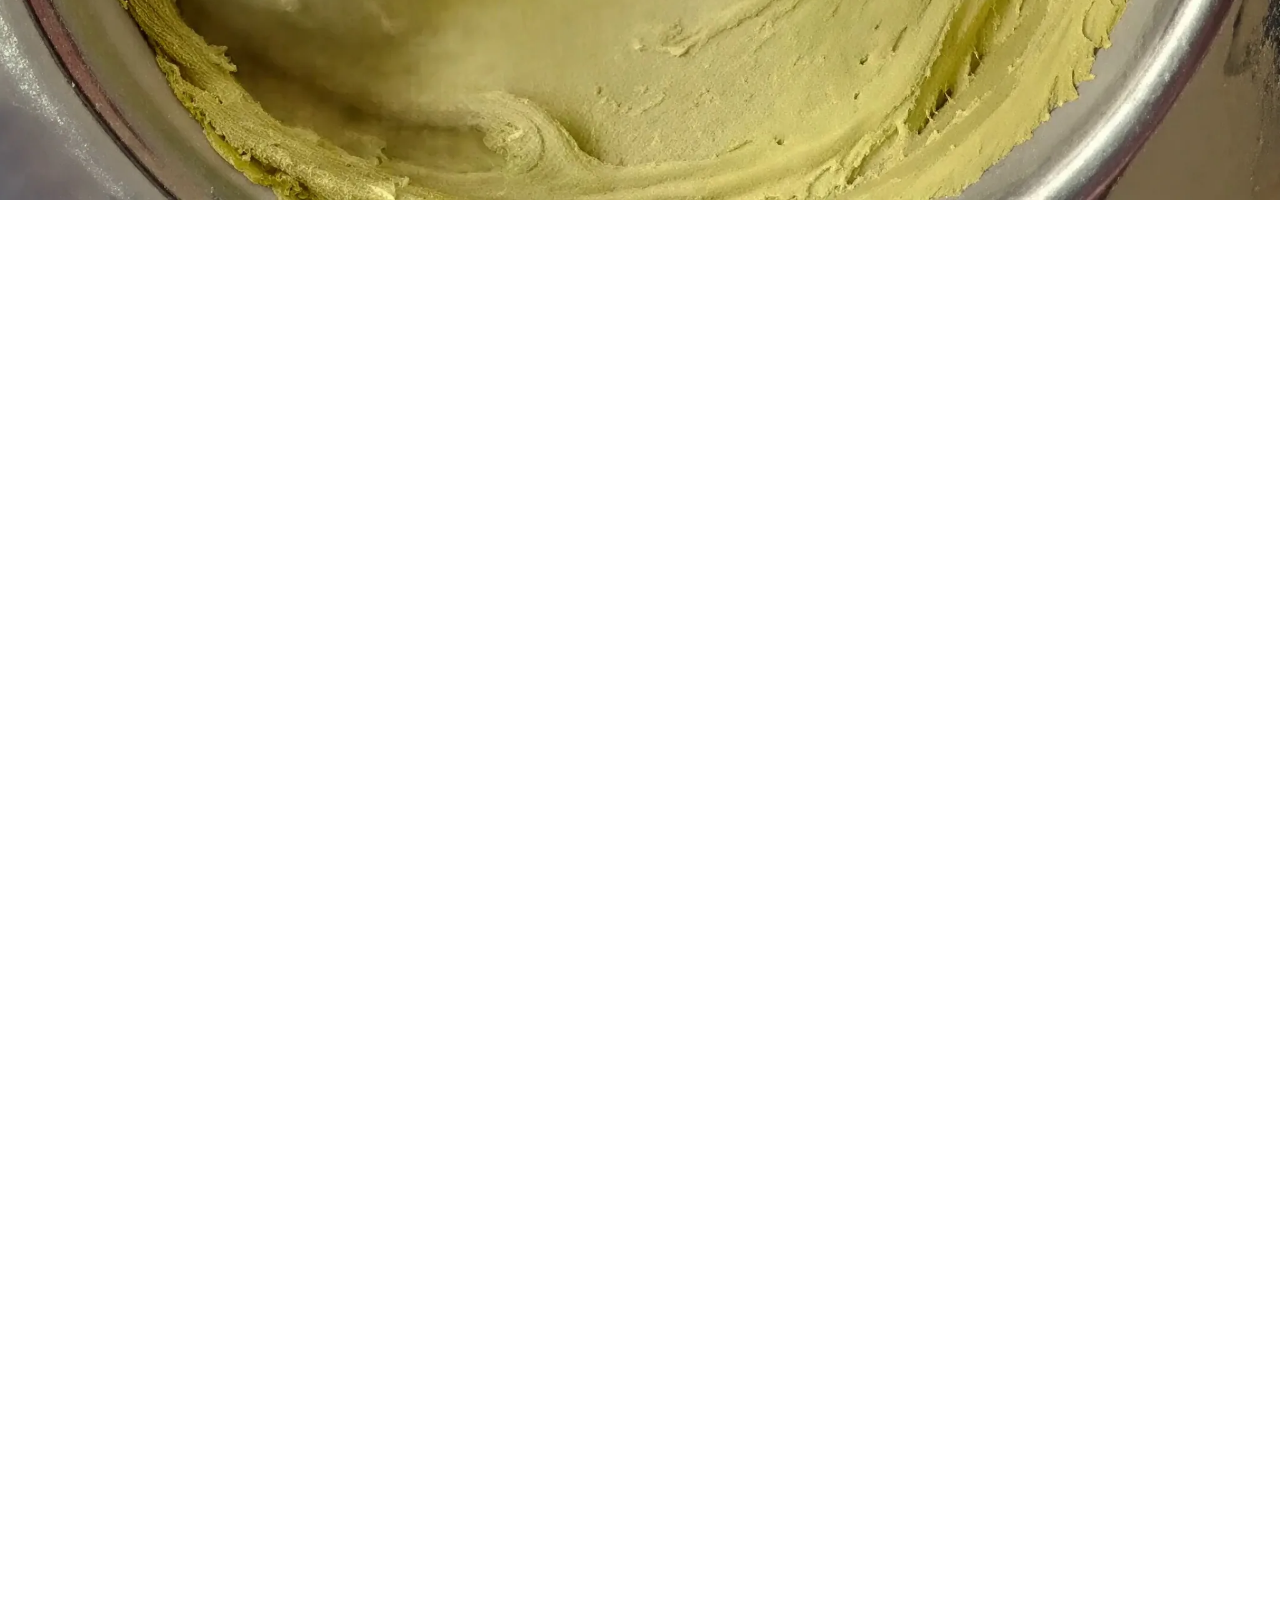
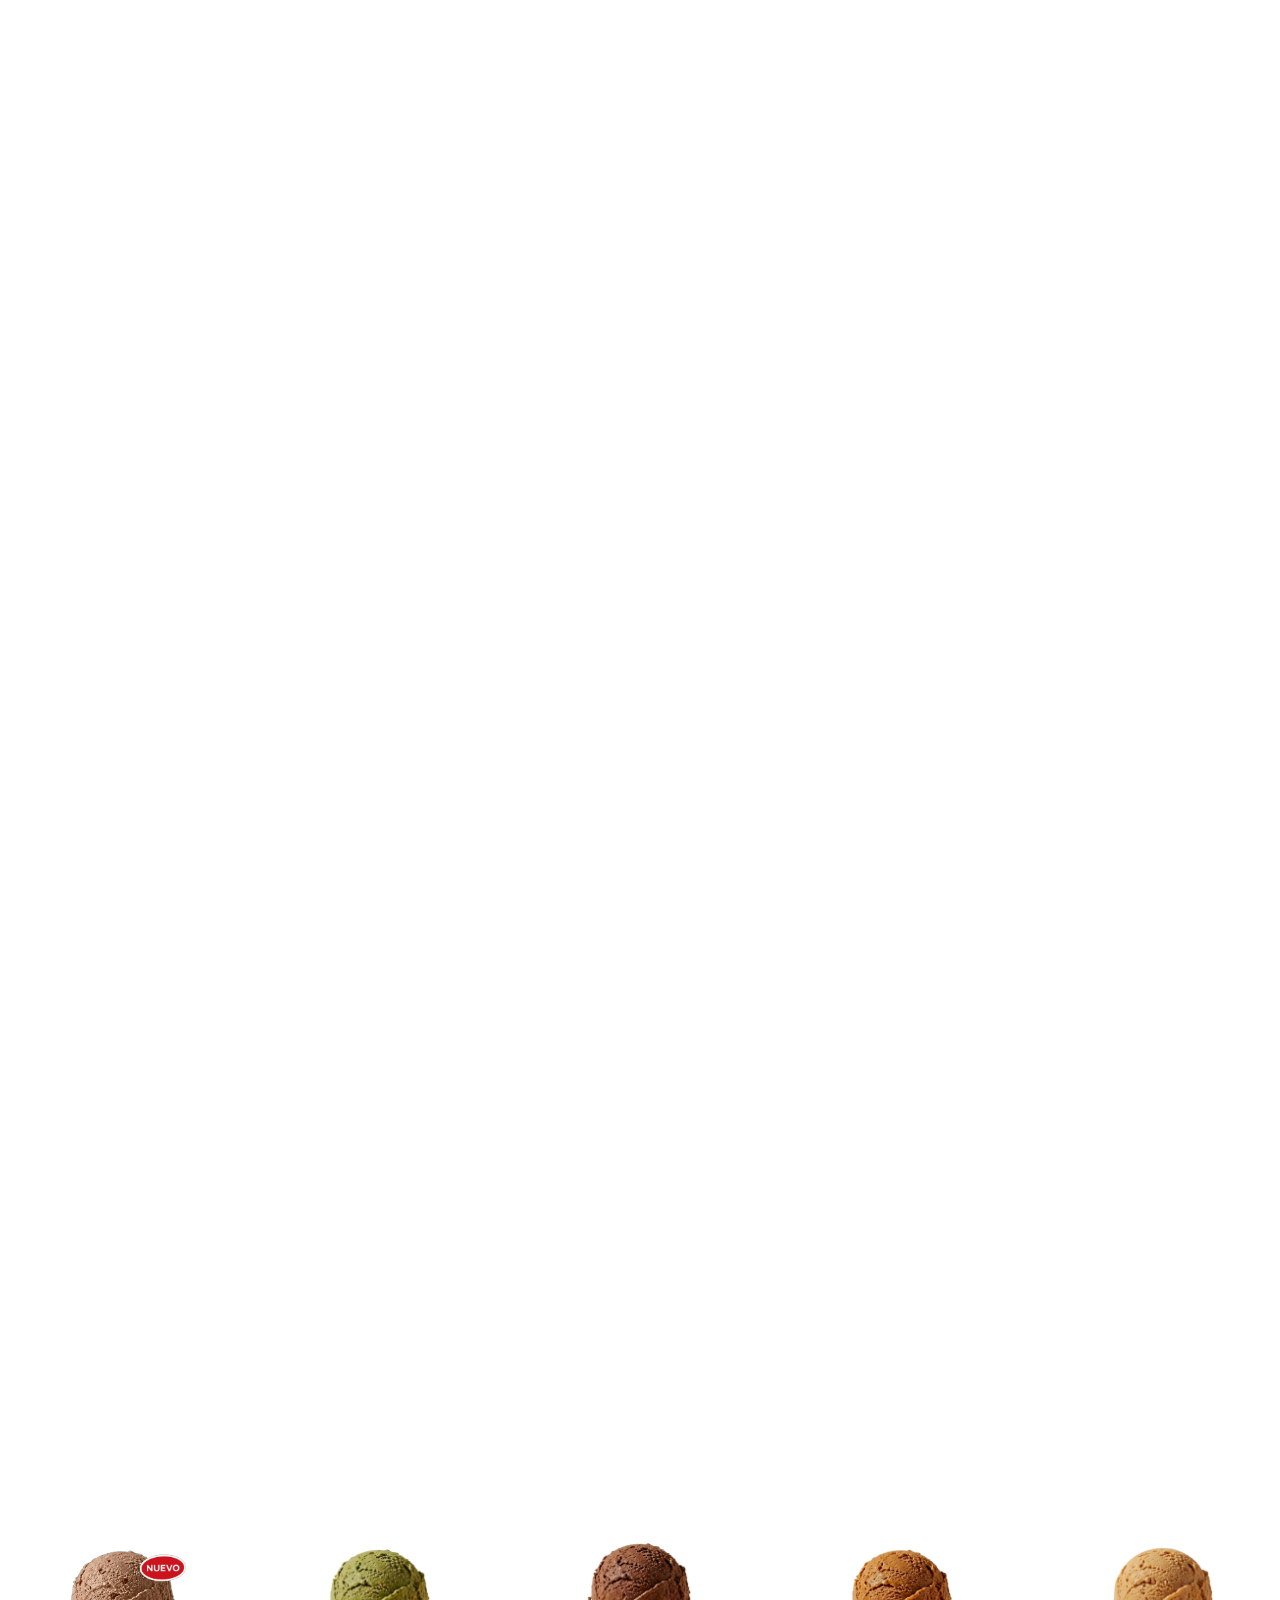
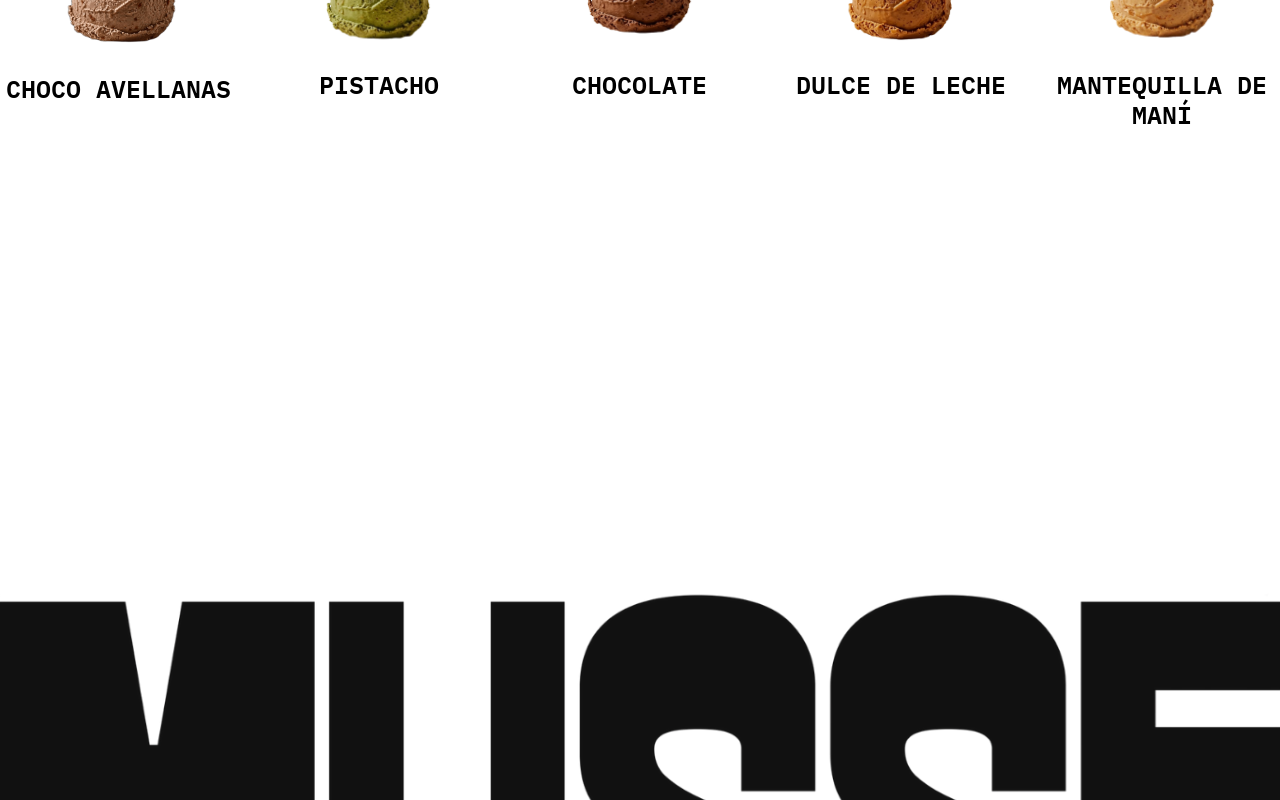
==== commit e8de34ac: "solucionamos SEO de google" ====
--- a/index.html
+++ b/index.html
@@ -1,9 +1,148 @@
 <!DOCTYPE html> 
-<html lang="en">
+<html lang="es-UY">
 <head>
     <meta charset="UTF-8">
     <meta name="viewport" content="width=device-width, initial-scale=1.0">
-    <title>MUSSE</title>
+    <meta name="description" content="Helados proteicos sin azúcar añadida. Mucha proteína, ingredientes simples y sabor que habla por sí solo.">
+    <link rel="canonical" href="https://musse.com.uy/">
+    <meta property="og:type" content="website">
+    <meta property="og:url" content="https://musse.com.uy/">
+    <meta property="og:title" content="MUSSE | Helados proteicos sin azúcar añadida">
+    <meta property="og:description" content="Helados proteicos sin azúcar añadida. Mucha proteína, ingredientes simples y sabor que habla por sí solo.">
+    <meta property="og:image" content="https://musse.com.uy/webapp/media/img/MUSSE__LOGO_NEGRO.png">
+    <meta property="og:locale" content="es_UY">
+    <title>MUSSE | HELADOS PROTEICOS URUGUAY</title>
+    <script type="application/ld+json">
+    {
+      "@context": "https://schema.org",
+      "@graph": [
+        {
+          "@type": "IceCreamShop",
+          "@id": "https://musse.com.uy/#organization",
+          "name": "MUSSE",
+          "url": "https://musse.com.uy/",
+          "logo": "https://musse.com.uy/webapp/media/img/MUSSE__LOGO_NEGRO.png",
+          "image": "https://musse.com.uy/webapp/media/img/MUSSE__LOGO_NEGRO.png",
+          "description": "Helados proteicos sin azúcar añadida. Mucha proteína, ingredientes simples y sabor que habla por sí solo.",
+          "telephone": "+59898804858",
+          "priceRange": "$$",
+          "address": {
+            "@type": "PostalAddress",
+            "streetAddress": "Canelones 2176 esquina Requena",
+            "addressLocality": "Montevideo",
+            "addressCountry": "UY"
+          },
+          "areaServed": {
+            "@type": "Country",
+            "name": "Uruguay"
+          }
+        },
+        {
+          "@type": "WebSite",
+          "@id": "https://musse.com.uy/#website",
+          "url": "https://musse.com.uy/",
+          "name": "MUSSE | Helados proteicos",
+          "description": "Helados proteicos sin azúcar añadida. Mucha proteína, ingredientes simples y sabor que habla por sí solo.",
+          "inLanguage": "es-UY",
+          "publisher": {
+            "@id": "https://musse.com.uy/#organization"
+          }
+        },
+        {
+          "@type": "ItemList",
+          "@id": "https://musse.com.uy/#sabores",
+          "name": "Sabores de helados proteicos MUSSE",
+          "itemListElement": [
+            {
+              "@type": "ListItem",
+              "position": 1,
+              "item": {
+                "@type": "Product",
+                "name": "Helado proteico sabor choco avellanas",
+                "image": "https://musse.com.uy/webapp/media/img/Avellanas5.png",
+                "brand": { "@id": "https://musse.com.uy/#organization" },
+                "offers": {
+                  "@type": "Offer",
+                  "priceCurrency": "UYU",
+                  "price": "350",
+                  "availability": "https://schema.org/InStock",
+                  "url": "https://musse.com.uy/"
+                }
+              }
+            },
+            {
+              "@type": "ListItem",
+              "position": 2,
+              "item": {
+                "@type": "Product",
+                "name": "Helado proteico sabor pistacho",
+                "image": "https://musse.com.uy/webapp/media/img/Pistacho.png",
+                "brand": { "@id": "https://musse.com.uy/#organization" },
+                "offers": {
+                  "@type": "Offer",
+                  "priceCurrency": "UYU",
+                  "price": "350",
+                  "availability": "https://schema.org/InStock",
+                  "url": "https://musse.com.uy/"
+                }
+              }
+            },
+            {
+              "@type": "ListItem",
+              "position": 3,
+              "item": {
+                "@type": "Product",
+                "name": "Helado proteico sabor chocolate",
+                "image": "https://musse.com.uy/webapp/media/img/choco2.png",
+                "brand": { "@id": "https://musse.com.uy/#organization" },
+                "offers": {
+                  "@type": "Offer",
+                  "priceCurrency": "UYU",
+                  "price": "320",
+                  "availability": "https://schema.org/InStock",
+                  "url": "https://musse.com.uy/"
+                }
+              }
+            },
+            {
+              "@type": "ListItem",
+              "position": 4,
+              "item": {
+                "@type": "Product",
+                "name": "Helado proteico sabor dulce de leche",
+                "image": "https://musse.com.uy/webapp/media/img/DDL.png",
+                "brand": { "@id": "https://musse.com.uy/#organization" },
+                "offers": {
+                  "@type": "Offer",
+                  "priceCurrency": "UYU",
+                  "price": "320",
+                  "availability": "https://schema.org/InStock",
+                  "url": "https://musse.com.uy/"
+                }
+              }
+            },
+            {
+              "@type": "ListItem",
+              "position": 5,
+              "item": {
+                "@type": "Product",
+                "name": "Helado proteico sabor mantequilla de maní",
+                "image": "https://musse.com.uy/webapp/media/img/MM.png",
+                "brand": { "@id": "https://musse.com.uy/#organization" },
+                "offers": {
+                  "@type": "Offer",
+                  "priceCurrency": "UYU",
+                  "price": "320",
+                  "availability": "https://schema.org/InStock",
+                  "url": "https://musse.com.uy/"
+                }
+              }
+            }
+          ]
+        }
+      ]
+    }
+    </script>
     <link href="https://cdn.jsdelivr.net/npm/bootstrap@5.3.8/dist/css/bootstrap.min.css" rel="stylesheet" integrity="sha384-sRIl4kxILFvY47J16cr9ZwB07vP4J8+LH7qKQnuqkuIAvNWLzeN8tE5YBujZqJLB" crossorigin="anonymous">
     <link rel="stylesheet" href="webapp/web-inf/css/style.css">
     <link rel="icon" type="image/png" href="webapp/media/img/IMG__MUSSE_PERFILIG_NEGRO.png">
@@ -43,15 +182,31 @@
         <!-- <img id="crema" src="webapp/media/img/crema.jpg" class="crema"> -->
         <div class="row align-items-start">
             <div class="col-12 col-md-6">
-                <img id="logoB" src="webapp/media/img/MUSSE__LOGO_BLANCO.png" class="logoB">
+                <img id="logoB" src="webapp/media/img/MUSSE__LOGO_BLANCO.png" class="logoB" alt="MUSSE, helados proteicos">
+                <a class="instagram-link"
+                   href="https://www.instagram.com/musse.proteico/"
+                   target="_blank"
+                   rel="noopener noreferrer"
+                   aria-label="Visitar el Instagram de MUSSE">
+                    <svg class="instagram-icon"
+                         viewBox="0 0 24 24"
+                         role="img"
+                         aria-labelledby="instagram-icon-title">
+                        <title id="instagram-icon-title">Instagram</title>
+                        <rect x="3" y="3" width="18" height="18" rx="5" ry="5"></rect>
+                        <circle cx="12" cy="12" r="4"></circle>
+                        <circle cx="17.5" cy="6.5" r="1"></circle>
+                    </svg>
+                    <span>@musse.proteico</span>
+                </a>
             </div>
             <div class="col-12 col-md-6">
-                <h2 class=fullsugar>
+                <h1 class="fullsugar">
                     FULL PROTE <br>
                     NO SUGAR. <br>
                     HELADO DE <br>
                     VERDAD.
-                </h2>
+                </h1>
             </div> 
         </div>
             <h2 class="scroll-indicator">
@@ -62,9 +217,13 @@
     <section class="frame-section">
 
         <div class="frame-sticky">
-            <img id="img"
-                 src="webapp/media/frames/frame_000.jpg"
-                 alt="video">
+            <picture>
+                <source media="(max-width: 768px)"
+                        srcset="webapp/media/frames/mobile-hq-webp/frame_000.webp">
+                <img id="img"
+                     src="webapp/media/frames/webp/frame_000.webp"
+                         alt="Animación de helado MUSSE">
+            </picture>
         </div>
 
     </section>
@@ -145,7 +304,7 @@
                         data-prote2="60g">
                         <img src="webapp/media/img/Avellanas5.png"
                             class="img-fluid sabor-img sabor-img-avellanas"
-                            alt="AV">
+                            alt="Helado proteico sabor choco avellanas">
                         <h2 class="card-title">CHOCO AVELLANAS</h2>
                     </div>
                 </div>
@@ -158,7 +317,7 @@
                         data-prote2="60g">
                         <img src="webapp/media/img/Pistacho.png"
                             class="img-fluid sabor-img"
-                            alt="PISTACHO">
+                            alt="Helado proteico sabor pistacho">
                         <h2 class="card-title">PISTACHO</h2>
                     </div>
                 </div>
@@ -171,7 +330,7 @@
                         data-prote2="60g">
                         <img src="webapp/media/img/choco2.png"
                             class="img-fluid sabor-img"
-                            alt="Chocolate">
+                            alt="Helado proteico sabor chocolate">
                         <h2 class="card-title">CHOCOLATE</h2>
                     </div>
                 </div>
@@ -185,7 +344,7 @@
                         data-prote2="60g">
                         <img src="webapp/media/img/DDL.png"
                             class="img-fluid sabor-img"
-                            alt="DDL">
+                            alt="Helado proteico sabor dulce de leche">
                         <h2 class="card-title">DULCE DE LECHE</h2>
                     </div>
                 </div>
@@ -199,7 +358,7 @@
                         data-prote2="60g">
                         <img src="webapp/media/img/MM.png"
                             class="img-fluid sabor-img"
-                            alt="MM">
+                            alt="Helado proteico sabor mantequilla de maní">
                         <h2 class="card-title">MANTEQUILLA DE MANÍ</h2>
                     </div>
                 </div>
@@ -210,8 +369,8 @@
 </div>
 
     <a href="https://wa.me/59898804858" class="botonwpp" target="_blank" rel="noopener">
-        <img src="webapp/media/img/wpp2.png" class="boton-normal" alt="WhatsApp">
-        <img src="webapp/media/img/wppedido2.png" class="boton-hover" alt="Pedido">
+        <img src="webapp/media/img/wpp2.png" class="boton-normal" alt="Contactar a MUSSE por WhatsApp">
+        <img src="webapp/media/img/wppedido2.png" class="boton-hover" alt="Hacer un pedido a MUSSE">
     </a>
 
     <!-- <div class="scroll-space"></div> -->
@@ -220,15 +379,27 @@
         const MAX_FRAMES = 91;
 
         const img = document.querySelector("#img");
+        const mobileFrameSource = document.querySelector(".frame-sticky source");
         const frameSection = document.querySelector(".frame-section");
         const scrollTexts = document.querySelectorAll(".scroll-text");
+        const frameDirectory = window.matchMedia("(max-width: 768px)").matches
+            ? "mobile-hq-webp"
+            : "webp";
+        let currentFrameIndex = 0;
+        let requestedFrameIndex = 0;
+        let frameUpdateRequested = false;
 
          /* Cargamos todos los frames para evitar que aparezcan blancos mientras hacemos scroll.*/
         const frames = [];
         for (let i = 0; i < MAX_FRAMES; i++) {
             const frame = String(i).padStart(3, "0");
             const image = new Image();
-            image.src = `webapp/media/frames/frame_${frame}.jpg`;
+            image.addEventListener("load", () => {
+                if (i === requestedFrameIndex) {
+                    showFrame(i);
+                }
+            });
+            image.src = `webapp/media/frames/${frameDirectory}/frame_${frame}.webp`;
             frames.push(image);
         }
          /*Cuando el usuario llega a la sección de frames, empezamos a calcular el progreso.*/
@@ -258,12 +429,35 @@
             const frameIndex = Math.floor(
                 progress * (MAX_FRAMES - 1)
             );       
-             /** Mostramos el frame correspondiente.*/
-            if (frames[frameIndex] && frames[frameIndex].complete) {
-                img.src = frames[frameIndex].src;
+             /** Mostramos el frame correspondiente o esperamos su carga.*/
+            requestedFrameIndex = frameIndex;
+            showFrame(frameIndex);
+
+            updateScrollText();
+        }
+
+        function showFrame(frameIndex) {
+            const frame = frames[frameIndex];
+
+            if (!frame || !frame.complete || currentFrameIndex === frameIndex) {
+                return;
             }
 
-            updateScrollText();
+            mobileFrameSource.srcset = frame.src;
+            img.src = frame.src;
+            currentFrameIndex = frameIndex;
+        }
+
+        function requestFrameUpdate() {
+            if (frameUpdateRequested) {
+                return;
+            }
+
+            frameUpdateRequested = true;
+            window.requestAnimationFrame(() => {
+                frameUpdateRequested = false;
+                updateFrame();
+            });
         }
 
         function updateScrollText() {
@@ -290,7 +484,7 @@
             });
         }
          /* Actualizamos solamente cuando se hace scroll.*/
-        window.addEventListener("scroll", updateFrame);
+        window.addEventListener("scroll", requestFrameUpdate, { passive: true });
          
         /* También actualizamos al cargar. */
         window.addEventListener("load", updateFrame);
--- a/webapp/web-inf/css/style.css
+++ b/webapp/web-inf/css/style.css
@@ -45,6 +45,27 @@
     margin-left: 100px;
     width: 290px;
     height: auto;
+}.instagram-link {
+    display: flex;
+    align-items: center;
+    gap: 8px;
+    width: fit-content;
+    margin: 12px 0 0 108px;
+    color: white;
+    font-family: "IBMPlexMono";
+    font-size: 16px;
+    text-decoration: none;
+}.instagram-link:hover {
+    text-decoration: underline;
+}.instagram-icon {
+    width: 20px;
+    height: 20px;
+    fill: none;
+    stroke: currentColor;
+    stroke-width: 1.8;
+}.instagram-icon circle:last-child {
+    fill: currentColor;
+    stroke: none;
 }.fullsugar{
     /* position:absolute; */
     /* top: 85px;
@@ -61,6 +82,7 @@
     /* font-weight: 700; */
     font-size: clamp(60px, 8vw, 107px);
     letter-spacing: 3px;
+    margin-bottom: 0.83em;
     /* -webkit-text-stroke: 0.05px rgb(14, 20, 59); */
 }.scroll-indicator {
     position: absolute;
@@ -130,6 +152,12 @@
     height: 100vh;
     width: 100%;
     overflow: hidden;
+}
+
+.frame-sticky picture {
+    display: block;
+    width: 100%;
+    height: 100%;
 }
 
 .frame-sticky img {
@@ -315,6 +343,10 @@
         width: 240px;
     }
 
+    .instagram-link {
+        margin: 12px auto 0 auto;
+    }
+
     .fullsugar {
         /* top: 250px;
         left: 50%;
